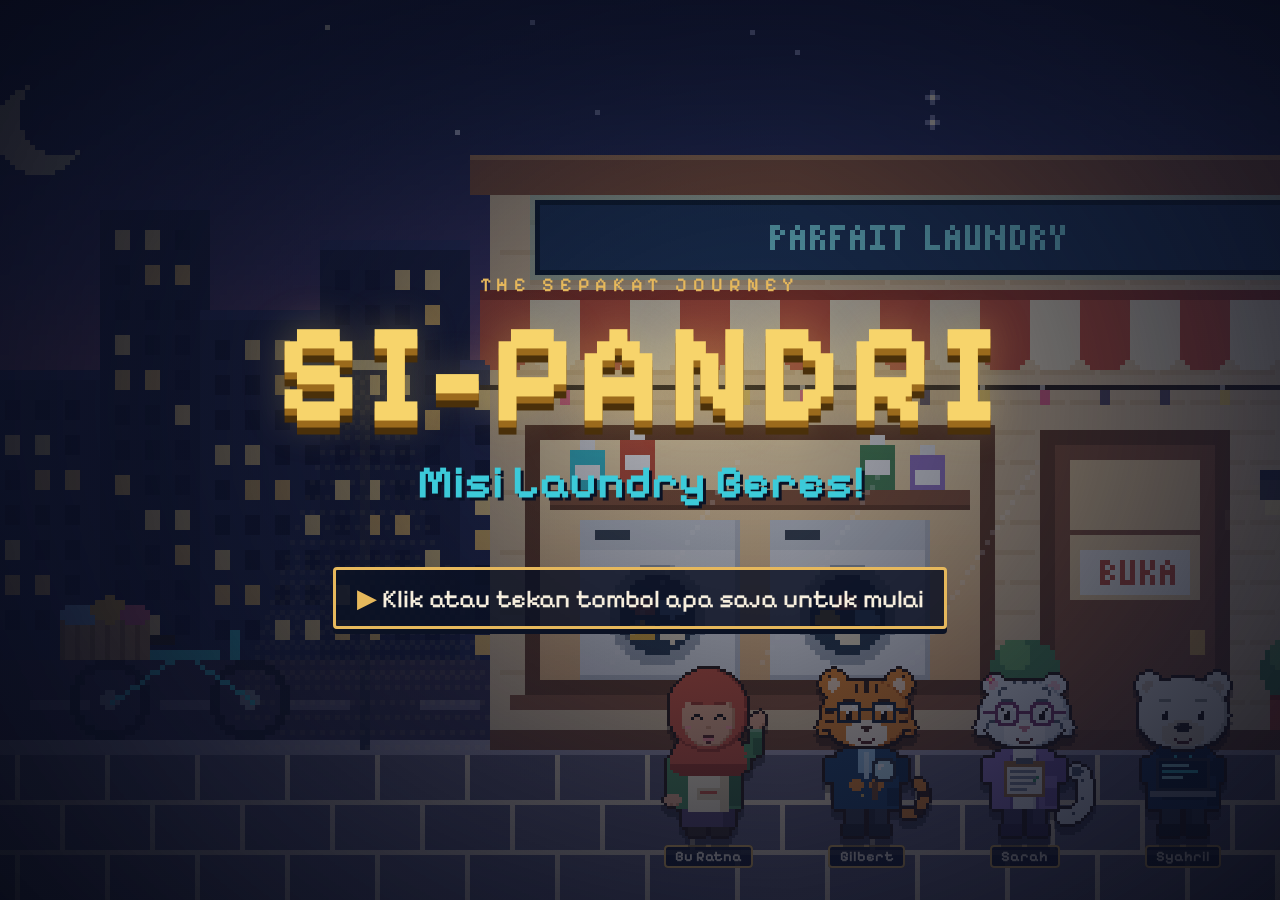
==== game/index.html @ 3d5606be "bersih" ====
<!DOCTYPE html>
<html lang="id">
<head>
  <meta charset="utf-8">
  <meta name="viewport" content="width=device-width, initial-scale=1, viewport-fit=cover">
  <title>SI-PANDRI: Misi Laundry Beres!</title>
  <meta name="description" content="Game cerita interaktif untuk presentasi SI-PANDRI (Sistem Pengelolaan Parfait Laundry): dari laundry yang kewalahan menjadi laundry yang lebih teratur.">
  <meta name="theme-color" content="#1F3A5F">
  <meta name="mobile-web-app-capable" content="yes">
  <meta name="apple-mobile-web-app-capable" content="yes">
  <meta name="apple-mobile-web-app-status-bar-style" content="black-translucent">
  <meta name="apple-mobile-web-app-title" content="SI-PANDRI">
  <link rel="icon" href="assets/icon.svg" type="image/svg+xml">
  <link rel="apple-touch-icon" href="assets/icon.svg">
  <link rel="stylesheet" href="css/game.css">
</head>
<body class="on-title splash-on">
  <noscript><p class="noscript">Game ini membutuhkan JavaScript. Aktifkan JavaScript lalu muat ulang halaman.</p></noscript>

  <div id="app">
    <!-- HUD atas -->
    <header id="hud">
      <button id="hud-home" class="brand" title="Kembali ke layar judul">
        <span class="brand-mark">SI-PANDRI</span><span class="brand-sub">Misi Laundry Beres!</span>
      </button>
      <div class="hud-chapter" aria-live="polite">
        <span id="hud-act">Menu</span>
        <span id="hud-title"></span>
      </div>
      <ol id="hud-pips" aria-label="Babak"></ol>
      <div class="hud-right">
        <span id="hud-mode" class="mode-badge" hidden>MODE PRESENTER</span>
        <span id="hud-xp" class="xp" title="XP (Mode Cerita)">0 XP</span>
        <button id="btn-map" class="hbtn" title="Peta babak (B)"><span class="ico">▤</span><span class="lbl">Babak</span></button>
        <button id="btn-journal" class="hbtn" title="Jurnal perjalanan (J)"><span class="ico">✎</span><span class="lbl">Jurnal</span></button>
        <button id="btn-sound" class="hbtn" title="Suara hidup/mati (M)" aria-pressed="true"><span class="ico">♪</span><span class="lbl">Suara</span></button>
        <button id="btn-settings" class="hbtn" title="Pengaturan"><span class="ico">⚙</span><span class="lbl">Atur</span></button>
        <button id="btn-presenter" class="hbtn" title="Mode Presenter"><span class="ico">▶</span><span class="lbl">Presenter</span></button>
        <button id="btn-full" class="hbtn" title="Layar penuh (F)"><span class="ico">⛶</span><span class="lbl">Penuh</span></button>
        <button id="btn-help" class="hbtn" title="Bantuan (H)"><span class="ico">?</span><span class="lbl">Bantuan</span></button>
        <button id="btn-more" class="hbtn" title="Menu" aria-label="Menu"><span class="ico">☰</span></button>
      </div>
    </header>

    <!-- Bilah presenter -->
    <div id="presenter-bar" hidden>
      <button id="pb-prev" class="btn btn-small" title="Babak sebelumnya">◀</button>
      <label class="pb-field"><span>Babak</span><select id="pb-act"></select></label>
      <button id="pb-next" class="btn btn-small" title="Babak berikutnya">▶</button>
      <label class="pb-field"><span>Bagian</span><select id="pb-part"></select></label>
      <label class="pb-field"><span>Dialog</span>
        <select id="pb-speed">
          <option value="lambat">Lambat</option><option value="normal">Normal</option>
          <option value="cepat">Cepat</option><option value="instan">Instan</option>
        </select></label>
      <button id="pb-notes" class="btn btn-small" title="Catatan presenter (N)">Catatan</button>
      <button id="pb-solve" class="btn btn-small" title="Tampilkan jawaban misi aktif (S)">Tampilkan jawaban</button>
      <button id="pb-restart" class="btn btn-small" title="Ulangi bagian ini (R)">Ulang bagian</button>
      <button id="pb-big" class="btn btn-small" title="Perbesar teks">Teks besar</button>
      <button id="pb-exit" class="btn btn-small">Keluar presenter</button>
    </div>

    <!-- Panggung -->
    <main id="stage">
      <canvas id="bg" width="320" height="180" aria-hidden="true"></canvas>
      <div id="actors" aria-hidden="true"></div>
      <aside id="ticket" hidden aria-label="Kartu pesanan simulasi"></aside>

      <section id="activity" hidden aria-labelledby="act-title">
        <header class="act-head">
          <div>
            <span id="act-kicker" class="kicker">Misi</span>
            <h2 id="act-title"></h2>
            <p id="act-objective"></p>
          </div>
          <button id="btn-act-help" class="help-btn" title="Kenapa langkah ini perlu?" aria-label="Kenapa langkah ini perlu?">?</button>
        </header>
        <div id="act-help" class="act-help" hidden></div>
        <div id="act-body"></div>
        <footer id="act-foot"></footer>
      </section>

      <div id="dialog" hidden>
        <div class="dlg-portrait"><canvas id="dlg-face" width="40" height="38" aria-hidden="true"></canvas></div>
        <div class="dlg-main">
          <div class="dlg-who"><span id="dlg-name"></span><span id="dlg-role"></span></div>
          <p id="dlg-text" aria-live="polite"></p>
          <div id="dlg-choices"></div>
        </div>
        <div class="dlg-controls">
          <button id="btn-log" class="btn btn-small btn-ghost" title="Riwayat dialog (L)">Riwayat</button>
          <button id="btn-next" class="btn btn-primary" hidden>Lanjut ▶</button>
        </div>
      </div>
    </main>

    <!-- Catatan presenter -->
    <aside id="notes" hidden aria-label="Catatan presenter">
      <header><h2>Catatan Presenter</h2><button id="notes-close" class="btn btn-small">Tutup</button></header>
      <div id="notes-body"></div>
    </aside>
  </div>

  <!-- Layar mulai: ketukan pertama membuka layar penuh (browser mewajibkan interaksi pengguna) -->
  <button id="splash" type="button" aria-label="Ketuk untuk mulai">
    <span class="sp-kicker">The SEPAKAT Journey</span>
    <span class="sp-logo">SI-PANDRI</span>
    <span class="sp-sub">Misi Laundry Beres!</span>
    <span class="sp-press"><span class="sp-arrow">▶</span> <span id="sp-press-text">Ketuk layar untuk mulai</span></span>

  </button>

  <!-- Layar judul / menu utama -->
  <section id="title-screen" aria-labelledby="title-h">
    <div class="title-corner">
      <button id="tc-sound" class="tc-btn" type="button" title="Suara hidup/mati" aria-label="Suara hidup/mati">♪</button>
      <button id="tc-full" class="tc-btn" type="button" title="Layar penuh" aria-label="Layar penuh">⛶</button>
    </div>
    <div class="title-panel">
      <p class="tp-kicker">Proyek UTS Dasar Pemrograman · Free Pascal</p>
      <h1 id="title-h" class="tp-title">SI-PANDRI</h1>
      <p class="tp-sub">Misi Laundry Beres!</p>
      <p class="tp-tag">Dari Laundry yang Kewalahan Menjadi Laundry yang Lebih Teratur</p>
      <nav class="game-menu" aria-label="Menu utama">
        <button id="btn-continue" class="gm-item gm-gold" type="button" hidden><span class="gm-label">Lanjutkan</span><span class="gm-detail" id="continue-detail"></span></button>
        <button id="btn-start" class="gm-item gm-gold" type="button"><span class="gm-label" id="start-label">Mulai Cerita</span><span class="gm-detail">Mode Cerita · 9 babak</span></button>
        <button id="btn-presenter-start" class="gm-item" type="button"><span class="gm-label">Mode Presenter</span><span class="gm-detail">Pilih babak bebas untuk presentasi kelas</span></button>
        <div class="gm-row">
          <button id="btn-title-map" class="gm-mini" type="button">Pilih Babak</button>
          <button id="btn-title-settings" class="gm-mini" type="button">Pengaturan</button>
          <button id="btn-title-help" class="gm-mini" type="button">Bantuan</button>
        </div>
      </nav>
      <p id="title-progress" class="tp-progress"></p>
      <p class="tp-team">Tim <b>SEPAKAT</b> · SI-PANDRI — Sistem Pengelolaan Parfait Laundry</p>
      <p class="disclaimer">Cerita dan tokoh bersifat ilustratif. Game ini simulasi pembelajaran yang terpisah dari aplikasi Pascal SI-PANDRI; tidak ada data yang dikirim ke mana pun.</p>
    </div>
    <div id="title-cast" aria-hidden="true"></div>
    <div class="title-note" aria-hidden="true">
      <div class="note-paper"><b>Nota manual</b><span>Kak Nadia · Reguler</span><span>3,5 kg × Rp 6.000</span><span class="red">Total: ?</span></div>
      <span class="note-arrow">➜</span>
      <figure class="note-code"><pre>p.totalBiaya := berat * hargaPerKg;
Writeln('Total biaya  : ', Rupiah(p.totalBiaya));</pre><figcaption>SI_PANDRI.pas → Total biaya  : Rp 21.000</figcaption></figure>
    </div>
    <p class="title-hints">Spasi: dialog · B: babak · J: jurnal · F: layar penuh · H: bantuan</p>
  </section>

  <!-- Menu ringkas untuk HP -->
  <dialog id="dlg-more" class="small" aria-labelledby="more-h">
    <header class="dlg-head"><h2 id="more-h">Menu</h2><button class="btn btn-small" data-close>Tutup</button></header>
    <div class="more-grid">
      <button class="btn" data-act="map">▤ Peta babak</button>
      <button class="btn" data-act="journal">✎ Jurnal</button>
      <button class="btn" data-act="settings">⚙ Pengaturan</button>
      <button class="btn" data-act="full">⛶ Layar penuh</button>
      <button class="btn" data-act="presenter">▶ Mode Presenter</button>
      <button class="btn" data-act="help">? Bantuan</button>
      <button class="btn" data-act="log">☷ Riwayat dialog</button>
      <button class="btn btn-primary" data-act="home">⌂ Menu utama</button>
    </div>
  </dialog>

  <!-- Peta babak -->
  <dialog id="dlg-map" aria-labelledby="map-h">
    <header class="dlg-head"><h2 id="map-h">Peta Babak</h2><button class="btn btn-small" data-close>Tutup</button></header>
    <p id="map-note" class="muted"></p>
    <ol id="map-list"></ol>
  </dialog>

  <!-- Jurnal -->
  <dialog id="dlg-journal" aria-labelledby="journal-h">
    <header class="dlg-head"><h2 id="journal-h">Jurnal Perjalanan</h2><button class="btn btn-small" data-close>Tutup</button></header>
    <div id="journal-stats" class="stats"></div>
    <h3>Achievement</h3>
    <ul id="journal-ach" class="ach-grid"></ul>
    <h3>Catatan setiap babak</h3>
    <ol id="journal-entries" class="entries"></ol>
  </dialog>

  <!-- Pengaturan -->
  <dialog id="dlg-settings" aria-labelledby="settings-h">
    <header class="dlg-head"><h2 id="settings-h">Pengaturan</h2><button class="btn btn-small" data-close>Tutup</button></header>
    <div class="settings">
      <label class="set-row"><input type="checkbox" id="set-sound"> Efek suara</label>
      <label class="set-row">Volume <input type="range" id="set-volume" min="0" max="100" step="5"></label>
      <label class="set-row">Kecepatan dialog
        <select id="set-speed"><option value="lambat">Lambat</option><option value="normal">Normal</option><option value="cepat">Cepat</option><option value="instan">Instan</option></select></label>
      <label class="set-row"><input type="checkbox" id="set-reduce"> Kurangi animasi</label>
      <label class="set-row"><input type="checkbox" id="set-big"> Teks besar (proyektor)</label>
      <label class="set-row"><input type="checkbox" id="set-names"> Tampilkan nama tokoh di panggung</label>
      <label class="set-row"><input type="checkbox" id="set-autofull"> Masuk layar penuh otomatis saat game dibuka</label>
    </div>
    <h3>Progres</h3>
    <p class="muted">Progres Mode Cerita disimpan di browser ini (localStorage). Tidak ada data yang dikirim ke server.</p>
    <button id="btn-reset" class="btn btn-danger">Reset progres Mode Cerita…</button>
  </dialog>

  <!-- Bantuan -->
  <dialog id="dlg-help" aria-labelledby="help-h">
    <header class="dlg-head"><h2 id="help-h">Bantuan &amp; Tentang Game</h2><button class="btn btn-small" data-close>Tutup</button></header>
    <h3>Cara bermain</h3>
    <ul>
      <li>Klik <b>Lanjut</b>, klik teks dialog, atau tekan <kbd>Spasi</kbd>/<kbd>Enter</kbd>/<kbd>→</kbd> untuk melanjutkan. Dialog tidak pernah berjalan sendiri.</li>
      <li>Di setiap misi, ikuti petunjuk pada panel. Tombol <b>?</b> menjelaskan mengapa langkah itu perlu.</li>
      <li>Jawaban keliru tidak menghentikan permainan; kamu mendapat penjelasan dan bisa mencoba lagi.</li>
      <li>Progres tersimpan otomatis per bagian babak. XP hanya diberikan sekali untuk setiap misi.</li>
    </ul>
    <h3>Pintasan keyboard</h3>
    <dl class="keys">
      <dt><kbd>Spasi</kbd> <kbd>→</kbd> <kbd>PageDown</kbd></dt><dd>Lanjut dialog</dd>
      <dt><kbd>B</kbd></dt><dd>Peta babak</dd>
      <dt><kbd>J</kbd></dt><dd>Jurnal</dd>
      <dt><kbd>L</kbd></dt><dd>Riwayat dialog</dd>
      <dt><kbd>R</kbd></dt><dd>Ulangi bagian ini</dd>
      <dt><kbd>M</kbd></dt><dd>Suara hidup/mati</dd>
      <dt><kbd>F</kbd></dt><dd>Layar penuh</dd>
      <dt><kbd>N</kbd> / <kbd>S</kbd></dt><dd>Mode Presenter: catatan / tampilkan jawaban</dd>
      <dt><kbd>←</kbd> <kbd>PageUp</kbd></dt><dd>Mode Presenter: bagian sebelumnya</dd>
    </dl>
    <h3>Mode Cerita dan Mode Presenter</h3>
    <p><b>Mode Cerita</b>: babak terbuka berurutan setelah misi selesai. <b>Mode Presenter</b>: semua babak dan bagian dapat dipilih langsung, kecepatan dialog dapat diatur, ada catatan presenter dan tombol tampilkan jawaban. Mode Presenter tidak mengubah save Mode Cerita.</p>
    <h3>Tentang game ini</h3>
    <p>SI-PANDRI (Sistem Pengelolaan Parfait Laundry) adalah aplikasi terminal Free Pascal. Game ini adalah <b>media presentasi terpisah</b>: simulasi di browser tidak menjalankan SI_PANDRI.exe, tidak mengubah file data aplikasi, tidak mengirim WhatsApp, dan tidak memproses pembayaran sungguhan. Semua nama pelanggan dan nomor di game ini fiktif. Tokoh Gilbert, Sarah, dan Syahril adalah maskot SEPAKAT; peran mereka di cerita adalah fungsi naratif.</p>
    <p class="muted">Font: Pixelify Sans dan Atkinson Hyperlegible (SIL Open Font License). Semua grafis pixel digambar dengan kode.</p>
  </dialog>

  <!-- Riwayat dialog -->
  <dialog id="dlg-log" aria-labelledby="log-h">
    <header class="dlg-head"><h2 id="log-h">Riwayat Dialog</h2><button class="btn btn-small" data-close>Tutup</button></header>
    <ul id="log-list" class="log"></ul>
  </dialog>

  <!-- Konfirmasi -->
  <dialog id="dlg-confirm" class="small" aria-labelledby="confirm-text">
    <p id="confirm-text"></p>
    <div class="btn-row"><button id="confirm-no" class="btn">Batal</button><button id="confirm-ok" class="btn btn-danger">Ya</button></div>
  </dialog>

  <div id="toasts" aria-live="polite"></div>

  <!-- Urutan penting: data → kode Pascal → grafis → mesin → babak → mulai -->
  <script src="js/data.js"></script>
  <script src="js/kode-pascal.js"></script>
  <script src="js/art.js"></script>
  <script src="js/engine.js"></script>
  <script src="js/acts.js"></script>
  <script src="js/main.js"></script>
</body>
</html>
---- game/css/game.css ----
/* =====================================================================
   SI-PANDRI: Misi Laundry Beres! — game.css
   Gaya: pixel-art adventure + aplikasi laundry modern.
   Dunia laundry: cream, terracotta, hijau, gold. UI aplikasi: navy + cyan.
   ===================================================================== */
@font-face { font-family: 'Pixelify Sans'; src: url('../assets/fonts/pixelify-sans-latin-500-normal.woff2') format('woff2'); font-weight: 500; font-display: swap; }
@font-face { font-family: 'Pixelify Sans'; src: url('../assets/fonts/pixelify-sans-latin-700-normal.woff2') format('woff2'); font-weight: 700; font-display: swap; }
@font-face { font-family: 'Atkinson Hyperlegible'; src: url('../assets/fonts/atkinson-hyperlegible-latin-400-normal.woff2') format('woff2'); font-weight: 400; font-display: swap; }
@font-face { font-family: 'Atkinson Hyperlegible'; src: url('../assets/fonts/atkinson-hyperlegible-latin-700-normal.woff2') format('woff2'); font-weight: 700; font-display: swap; }
@font-face { font-family: 'Atkinson Hyperlegible'; src: url('../assets/fonts/atkinson-hyperlegible-latin-400-italic.woff2') format('woff2'); font-weight: 400; font-style: italic; font-display: swap; }

:root {
  --ink: #2B2118; --ink2: #4A3B2E; --muted: #6E6255;
  --cream: #F6EEDD; --paper: #FFFDF7; --paper2: #FBF4E4;
  --terra: #C8553D; --terraD: #9B3B29; --green: #3F8A55; --greenL: #DDF0DF;
  --gold: #E6B85C; --goldL: #FBEBC5; --red: #B8352B; --redL: #F9DEDA;
  --navy: #1F3A5F; --navyD: #12253D; --cyan: #3CCAD9; --cyanL: #D7F5F8;
  --speaker: #5E6672; --dlg-h: 170px;
  --fs: clamp(15px, 0.55vw + 10px, 22px);
  --r: 14px;
  --shadow: 0 6px 0 rgba(43, 33, 24, .25), 0 14px 30px rgba(0, 0, 0, .25);
}
* { box-sizing: border-box; }
html { font-size: var(--fs); -webkit-text-size-adjust: 100%; }
body.big-text { --fs: clamp(17px, 0.7vw + 11px, 26px); }
body.presenter { --fs: clamp(16px, 0.62vw + 10.5px, 24px); }
body.presenter.big-text { --fs: clamp(18px, 0.8vw + 11px, 28px); }
html, body { margin: 0; height: 100%; }
body {
  font-family: 'Atkinson Hyperlegible', 'Segoe UI', system-ui, sans-serif;
  color: var(--ink); background: #171B22; line-height: 1.45; overflow: hidden;
}
button, input, select { font: inherit; color: inherit; }
button { cursor: pointer; }
:focus-visible { outline: 3px solid var(--cyan); outline-offset: 2px; }
code, kbd, pre { font-family: Consolas, 'Cascadia Mono', 'Courier New', monospace; }
code { background: rgba(31, 58, 95, .1); padding: 0 .25em; border-radius: 4px; font-size: .92em; }
kbd { border: 2px solid var(--ink2); border-bottom-width: 3px; border-radius: 6px; padding: 0 .35em; background: #fff; font-size: .85em; }
.muted { color: var(--muted); }
.hint { color: var(--muted); font-size: .9em; margin: .3em 0 .6em; }
.noscript { color: #fff; padding: 2rem; }
[hidden] { display: none !important; }
h1, h2, h3, h4 { line-height: 1.2; }

/* ---------------- Tata letak utama ---------------- */
#app { display: flex; flex-direction: column; height: 100vh; height: 100dvh; }
#hud, #presenter-bar { flex: none; }

#hud {
  display: flex; align-items: center; gap: .6rem; padding: .35rem .7rem; flex-wrap: wrap;
  background: var(--navy); color: var(--cream); border-bottom: 4px solid var(--navyD); z-index: 20;
}
.brand { display: flex; flex-direction: column; align-items: flex-start; background: none; border: 0; color: inherit; padding: .1rem .3rem; border-radius: 8px; }
.brand-mark { font-family: 'Pixelify Sans', sans-serif; font-weight: 700; font-size: 1.15rem; color: var(--cyan); letter-spacing: .04em; }
.brand-sub { font-size: .7rem; opacity: .85; }
.hud-chapter { display: flex; flex-direction: column; min-width: 0; flex: 1 1 12rem; }
#hud-act { font-family: 'Pixelify Sans', sans-serif; font-size: .8rem; color: var(--gold); }
#hud-title { font-weight: 700; font-size: .95rem; white-space: nowrap; overflow: hidden; text-overflow: ellipsis; }
#hud-pips { display: flex; gap: .25rem; list-style: none; margin: 0; padding: 0; }
.pip {
  width: 1.7rem; height: 1.7rem; border-radius: 6px; border: 2px solid rgba(246, 238, 221, .5);
  background: transparent; color: var(--cream); font-family: 'Pixelify Sans', sans-serif; font-size: .8rem; padding: 0;
}
.pip.selesai { background: var(--green); border-color: #8fd3a0; }
.pip.berjalan, .pip.tersedia { border-color: var(--gold); }
.pip.terkunci { opacity: .45; }
.pip.now { box-shadow: 0 0 0 3px var(--cyan); }
.hud-right { display: flex; align-items: center; gap: .3rem; flex-wrap: wrap; }
.hbtn {
  display: inline-flex; align-items: center; gap: .3rem; background: rgba(255, 255, 255, .08);
  border: 2px solid rgba(246, 238, 221, .35); color: var(--cream); border-radius: 8px; padding: .2rem .5rem; font-size: .8rem;
}
.hbtn:hover { background: rgba(255, 255, 255, .18); }
.hbtn.off { opacity: .6; text-decoration: line-through; }
.hbtn .ico { font-size: .95em; }
.xp { font-family: 'Pixelify Sans', sans-serif; background: var(--gold); color: var(--ink); padding: .1rem .5rem; border-radius: 999px; font-size: .85rem; }
.xp.pop { animation: pop .5s ease; }
.mode-badge { background: var(--terra); color: #fff; font-family: 'Pixelify Sans', sans-serif; font-size: .75rem; padding: .15rem .5rem; border-radius: 6px; }

#presenter-bar {
  display: flex; flex-wrap: wrap; align-items: center; gap: .35rem; padding: .3rem .7rem;
  background: var(--navyD); color: var(--cream); border-bottom: 3px solid #0A1626; z-index: 19; font-size: .8rem;
}
.pb-field { display: inline-flex; align-items: center; gap: .3rem; }
.pb-field select { max-width: 16rem; padding: .15rem .3rem; border-radius: 6px; border: 2px solid var(--cyan); background: #0F2238; color: var(--cream); }
#presenter-bar .btn { background: #18324F; color: var(--cream); border-color: var(--cyan); box-shadow: none; }
#presenter-bar .btn:hover:not(:disabled) { background: #24507A; }

/* ---------------- Panggung ---------------- */
#stage { position: relative; overflow: hidden; flex: 1 1 auto; min-height: 0; background: #E9D9BC; }
#bg { position: absolute; inset: 0; width: 100%; height: 100%; object-fit: cover; object-position: 50% 30%; image-rendering: pixelated; image-rendering: crisp-edges; }
#actors { position: absolute; inset: 0; pointer-events: none; }
.actor {
  position: absolute; bottom: calc(var(--dlg-h) - 2.2rem); transform: translateX(-50%);
  transition: left .45s ease, opacity .35s ease, transform .35s ease; display: flex; flex-direction: column-reverse; align-items: center;
}
.actor canvas {
  display: block; height: min(44vh, 25vw); min-height: 120px; width: auto; aspect-ratio: 3 / 4;
  image-rendering: pixelated; image-rendering: crisp-edges; filter: drop-shadow(0 6px 0 rgba(43, 33, 24, .22));
  animation: bob 2.6s ease-in-out infinite;
}
.actor.speaking canvas { filter: drop-shadow(0 0 0 #fff) drop-shadow(0 6px 0 rgba(43, 33, 24, .25)) brightness(1.04); }
.actor.enter { animation: enter .45s ease both; }
.actor.leaving { opacity: 0; transform: translateX(-50%) translateY(20px); }
.actor-name {
  font-family: 'Pixelify Sans', sans-serif; font-size: .78rem; background: rgba(43, 33, 24, .82); color: var(--cream);
  padding: .05rem .5rem; border-radius: 999px; margin-bottom: .3rem; white-space: nowrap;
}
.actor.speaking .actor-name { background: var(--terra); }
body.hide-names .actor-name { display: none; }
.thought {
  position: absolute; bottom: 100%; left: 50%; transform: translateX(-50%); margin-bottom: 1.6rem;
  display: flex; flex-wrap: wrap; gap: .25rem; justify-content: center; width: max-content; max-width: 22rem;
  background: #fff; border: 3px solid var(--ink); border-radius: 18px; padding: .4rem .5rem; animation: enter .4s ease both;
}
.thought::after { content: ''; position: absolute; bottom: -14px; left: 50%; width: 12px; height: 12px; background: #fff; border: 3px solid var(--ink); border-radius: 50%; }
.thought-chip { background: var(--goldL); border: 2px solid var(--gold); border-radius: 8px; padding: 0 .35rem; font-size: .78rem; font-weight: 700; }
.thought-chip:nth-child(n+4) { background: var(--redL); border-color: var(--red); }

/* ---------------- Dialog ---------------- */
#dialog {
  position: absolute; left: 50%; bottom: .7rem; transform: translateX(-50%); width: min(1120px, calc(100% - 1.4rem));
  display: grid; grid-template-columns: auto 1fr auto; gap: .8rem; align-items: start; z-index: 8;
  background: var(--paper); border: 4px solid var(--ink); border-radius: var(--r); padding: .7rem .9rem; box-shadow: var(--shadow);
}
.dlg-portrait canvas {
  width: 5.2rem; height: auto; aspect-ratio: 40 / 38; image-rendering: pixelated; display: block;
  background: color-mix(in srgb, var(--speaker) 18%, #fff); border: 3px solid var(--speaker); border-radius: 10px;
}
.dlg-who { display: flex; align-items: baseline; gap: .5rem; flex-wrap: wrap; }
#dlg-name { font-family: 'Pixelify Sans', sans-serif; font-weight: 700; color: var(--speaker); font-size: 1.15rem; }
#dlg-role { font-size: .75rem; color: var(--muted); }
#dlg-text { margin: .2rem 0 0; font-size: 1.12rem; min-height: 2.9em; cursor: pointer; }
#dlg-text strong { color: var(--terraD); }
#dialog.narrator { background: #24384A; color: var(--cream); border-color: #0E2033; }
#dialog.narrator .dlg-portrait { display: none; }
#dialog.narrator { grid-template-columns: 1fr auto; }
#dialog.narrator #dlg-name { color: var(--gold); }
#dialog.narrator #dlg-text { font-style: italic; }
#dialog.narrator #dlg-text strong { color: var(--gold); }
#dialog.narrator #dlg-role { color: #bcc6d0; }
#dialog.narrator .btn-ghost { color: var(--cream); border-color: rgba(246, 238, 221, .5); }
#dialog.narrator .btn-ghost:hover:not(:disabled) { background: rgba(246, 238, 221, .16); border-color: var(--cream); }
.dlg-controls { display: flex; flex-direction: column; gap: .4rem; align-items: stretch; align-self: end; }
#dialog.is-waiting #btn-next { animation: nudge 1.4s ease-in-out infinite; }
#dlg-choices { display: grid; gap: .4rem; margin-top: .5rem; }
#dlg-choices:empty { display: none; }

/* ---------------- Tombol ---------------- */
.btn {
  display: inline-flex; align-items: center; justify-content: center; gap: .35rem; padding: .45rem .9rem; min-height: 2.4rem;
  border: 3px solid var(--ink); border-radius: 10px; background: var(--paper2); color: var(--ink); font-weight: 700;
  box-shadow: 0 3px 0 var(--ink); transition: transform .08s ease, box-shadow .08s ease;
}
.btn:hover:not(:disabled) { background: #fff; }
.btn:active:not(:disabled) { transform: translateY(2px); box-shadow: 0 1px 0 var(--ink); }
.btn:disabled { opacity: .55; cursor: default; }
.btn-primary { background: var(--terra); color: #fff; }
.btn-primary:hover:not(:disabled) { background: #d9644b; }
.btn-danger { background: var(--red); color: #fff; }
.btn-danger:hover:not(:disabled) { background: var(--red); filter: brightness(1.12); }
.btn-small { padding: .2rem .55rem; min-height: 2rem; font-size: .85rem; box-shadow: 0 2px 0 var(--ink); }
.btn-big { font-size: 1.1rem; padding: .6rem 1.2rem; }
.btn-ghost { background: transparent; box-shadow: none; border-width: 2px; font-weight: 400; }
.btn-choice { justify-content: flex-start; text-align: left; width: 100%; font-weight: 400; }
.btn-choice .letter {
  flex: none; width: 1.7rem; height: 1.7rem; border-radius: 6px; background: var(--navy); color: #fff;
  display: grid; place-items: center; font-family: 'Pixelify Sans', sans-serif;
}
.btn-choice.is-right { background: var(--greenL); border-color: var(--green); }
.btn-choice.is-wrong { background: var(--redL); border-color: var(--red); text-decoration: line-through; }
.btn-row { display: flex; flex-wrap: wrap; gap: .5rem; margin-top: .6rem; align-items: center; }

/* ---------------- Panel misi ---------------- */
#activity {
  position: absolute; top: .8rem; left: 50%; transform: translateX(-50%);
  width: min(880px, calc(100% - 1.4rem)); max-height: calc(100% - var(--dlg-h) - 2rem); overflow: auto;
  background: var(--paper); border: 4px solid var(--ink); border-radius: 16px; box-shadow: var(--shadow);
  padding: .9rem 1.1rem; z-index: 9; animation: panelIn .3s ease both;
}
#activity.wide { width: min(1100px, calc(100% - 1.4rem)); }
body.has-ticket #activity { top: 3.6rem; max-height: calc(100% - var(--dlg-h) - 4.8rem); }
.act-head { display: flex; justify-content: space-between; gap: 1rem; align-items: flex-start; }
.kicker { font-family: 'Pixelify Sans', sans-serif; color: var(--terra); font-size: .85rem; text-transform: uppercase; letter-spacing: .05em; }
#act-title { font-family: 'Pixelify Sans', sans-serif; font-size: 1.45rem; margin: .1rem 0 .2rem; color: var(--navy); }
#act-objective { margin: 0 0 .4rem; }
#act-objective:empty { display: none; }
.help-btn {
  flex: none; width: 2.3rem; height: 2.3rem; border-radius: 50%; border: 3px solid var(--navy); background: var(--cyanL);
  color: var(--navy); font-weight: 700; font-size: 1.1rem;
}
.act-help { background: var(--cyanL); border-left: 5px solid var(--cyan); padding: .5rem .8rem; border-radius: 8px; margin: .3rem 0 .6rem; }
#act-foot { display: flex; flex-wrap: wrap; gap: .5rem; margin-top: .8rem; }
#act-foot:empty { display: none; }
.lead { font-size: 1.05rem; }
.summary li { margin: .25rem 0; }
.sub { font-family: 'Pixelify Sans', sans-serif; color: var(--navy); font-size: 1.05rem; margin: 1rem 0 .4rem; }
.counter { font-family: 'Pixelify Sans', sans-serif; color: var(--navy); margin: .5rem 0 0; }
.callout { padding: .55rem .8rem; border-radius: 10px; border: 2px solid; margin: .4rem 0 .7rem; }
.callout.note { background: var(--goldL); border-color: var(--gold); }
.callout.warn { background: #FFF4D6; border-color: #D9A441; }
.callout.good { background: var(--greenL); border-color: var(--green); }
.feedback { margin: .5rem 0 0; font-weight: 700; min-height: 1.4em; }
.feedback.good { color: var(--green); }
.feedback.bad { color: var(--red); }
.feedback.warn { color: #8A6A10; }

/* Kartu pilihan */
.pick-grid { display: grid; gap: .5rem; }
.pick-grid.cols-2 { grid-template-columns: repeat(2, minmax(0, 1fr)); }
.pick-grid.cols-3 { grid-template-columns: repeat(3, minmax(0, 1fr)); }
.card-btn {
  text-align: left; background: #fff; border: 3px solid var(--ink2); border-radius: 10px; padding: .55rem .7rem;
  box-shadow: 0 3px 0 var(--ink2); min-height: 3rem;
}
.card-btn:hover:not(:disabled) { background: var(--paper2); }
.card-btn.is-selected { border-color: var(--gold); box-shadow: 0 0 0 3px var(--gold); }
.card-btn.is-right { background: var(--greenL); border-color: var(--green); box-shadow: 0 3px 0 var(--green); }
.card-btn.is-right::before { content: '✔ '; color: var(--green); font-weight: 700; }
.card-btn.is-wrong { background: var(--redL); border-color: var(--red); box-shadow: 0 3px 0 var(--red); opacity: .8; }
.card-btn.is-wrong::before { content: '✘ '; color: var(--red); font-weight: 700; }
.card-btn:disabled { cursor: default; }

/* Buku catatan Bu Ratna */
.notebook {
  background: repeating-linear-gradient(#FFFDF2, #FFFDF2 1.9rem, #CFE0EE 1.9rem, #CFE0EE calc(1.9rem + 2px));
  border: 3px solid #A8763E; border-left: 14px solid #C8553D; border-radius: 8px; padding: .8rem; transform: rotate(-.4deg);
}
.notebook .card-btn { background: transparent; border: 2px dashed rgba(74, 59, 46, .35); box-shadow: none; font-style: italic; font-size: 1.05rem; }
.notebook .card-btn.is-right { background: var(--greenL); border-style: solid; }
.notebook .card-btn.is-wrong { background: var(--redL); }

/* Rumus */
.formula { display: flex; flex-direction: column; align-items: center; gap: .5rem; margin: .4rem 0 .8rem; }
.formula > div, .formula { flex-wrap: wrap; }
.formula:not(.big) { flex-direction: row; justify-content: center; }
.f-label { font-weight: 700; color: var(--navy); background: var(--cyanL); padding: .2rem .7rem; border-radius: 8px; }
.f-box { display: inline-block; background: #fff; border: 3px solid var(--navy); border-radius: 10px; padding: .3rem .7rem; font-family: 'Pixelify Sans', sans-serif; font-size: 1.2rem; }
.f-q { background: var(--goldL); border-color: var(--gold); min-width: 3rem; text-align: center; }
.f-op { font-size: 1.4rem; font-weight: 700; margin: 0 .4rem; }

/* Isian angka */
.num-form label { display: block; font-weight: 700; margin-bottom: .3rem; }
.num-row { display: flex; gap: .4rem; align-items: center; flex-wrap: wrap; }
.num-row input { flex: 1 1 8rem; min-width: 6rem; max-width: 16rem; padding: .45rem .6rem; border: 3px solid var(--ink2); border-radius: 10px; font-size: 1.15rem; background: #fff; }
.affix { font-weight: 700; }

/* Rantai pekerjaan */
.chain { display: flex; flex-wrap: wrap; gap: .3rem; align-items: center; }
.chain-node {
  display: flex; flex-direction: column; align-items: center; min-width: 6rem; padding: .45rem .5rem; border-radius: 10px;
  border: 3px solid var(--ink2); background: #fff; font-weight: 700; position: relative; margin-right: 1rem;
}
.chain-node b { font-family: 'Pixelify Sans', sans-serif; color: var(--terra); }
.chain-node:not(:last-child)::after { content: '➜'; position: absolute; right: -1.25rem; top: 50%; transform: translateY(-50%); color: var(--ink2); }
.chain-node.seen { background: var(--goldL); }
.chain-node.is-selected { border-color: var(--terra); box-shadow: 0 0 0 3px var(--gold); }
.chain-out { background: var(--paper2); border-radius: 10px; padding: .6rem .8rem; min-height: 3rem; margin: .7rem 0 0; }

/* Pasangkan */
.match { display: grid; grid-template-columns: 1fr 1fr; gap: 1rem; }
.match-col { display: grid; gap: .45rem; align-content: start; }
.match-col h3 { margin: 0 0 .2rem; font-size: .95rem; color: var(--navy); }
.match-item small { display: block; color: var(--muted); font-size: .75rem; }
.match-item code { background: none; padding: 0; color: var(--navy); font-weight: 700; }
.match-item[data-pair]::after { content: attr(data-pair); float: right; font-family: 'Pixelify Sans', sans-serif; background: var(--green); color: #fff; border-radius: 6px; padding: 0 .4rem; }

/* Kelompokkan */
.sort-pool { display: grid; grid-template-columns: repeat(auto-fill, minmax(15rem, 1fr)); gap: .5rem; margin-bottom: .8rem; }
.sort-card { background: #fff; border: 3px solid var(--ink2); border-radius: 10px; padding: .5rem .6rem; }
.sort-card p { margin: 0 0 .4rem; }
.sort-btns { display: flex; flex-wrap: wrap; gap: .3rem; }
.sort-zones { display: grid; grid-template-columns: repeat(3, minmax(0, 1fr)); gap: .6rem; }
.sort-zone { border: 3px dashed var(--ink2); border-radius: 12px; padding: .5rem; background: var(--paper2); min-height: 5rem; }
.sort-zone h3 { margin: 0 0 .3rem; font-size: .95rem; }
.zone-sebelum { border-color: var(--red); } .zone-sebelum h3 { color: var(--red); }
.zone-sesudah { border-color: var(--green); } .zone-sesudah h3 { color: var(--green); }
.zone-tetap { border-color: var(--navy); } .zone-tetap h3 { color: var(--navy); }
.sort-list { margin: 0; padding-left: 1.1rem; font-size: .9rem; }

/* Terminal tiruan */
.term-wrap { margin: .4rem 0 .6rem; }
.term-wrap figcaption { font-size: .75rem; color: var(--muted); margin-top: .2rem; }
.term, .code {
  background: #0F1B2D; color: #E6EEF6; border: 3px solid #0A1320; border-radius: 10px; padding: .6rem .8rem; margin: 0;
  overflow-x: auto; font-size: clamp(12px, .45vw + 9px, 17px); line-height: 1.45; white-space: pre;
}
.term .ok { color: #6EE7A0; } .term .err { color: #FF8A80; } .term .warn { color: #FFD866; }
.term .head { color: var(--cyan); } .term .cmd { color: #9AA8B8; }
.code { position: relative; padding-top: .6rem; margin: .4rem 0 .6rem; }
.code .row { display: block; }
.code .row.hl { background: rgba(60, 202, 217, .22); box-shadow: inset 4px 0 var(--cyan); }
.code .ln { display: inline-block; width: 3.4em; color: #6C7F95; user-select: none; }
.code .gap-line { color: #6C7F95; }
.code-src { display: block; margin-top: .4rem; font-size: .8em; color: var(--cyan); white-space: normal; }
.logo-reveal { display: flex; flex-direction: column; align-items: center; gap: .1rem; margin: .8rem 0 .2rem; animation: logoIn .7s ease both; }
.logo-mark { font-family: 'Pixelify Sans', sans-serif; font-size: 2.6rem; color: var(--navy); text-shadow: 3px 3px 0 var(--cyan); letter-spacing: .06em; }
.logo-sub { font-weight: 700; }
.logo-tag { color: var(--terra); font-style: italic; }

/* Menu SI-PANDRI (Babak 4) */
.quest { display: grid; gap: .3rem; margin-bottom: .6rem; }
.quest-item { display: flex; gap: .5rem; align-items: center; padding: .3rem .5rem; border-radius: 8px; background: var(--paper2); opacity: .6; }
.quest-item b { width: 1.6rem; height: 1.6rem; border-radius: 6px; display: grid; place-items: center; background: var(--ink2); color: #fff; flex: none; }
.quest-item.now { opacity: 1; background: var(--goldL); border: 2px solid var(--gold); }
.quest-item.done { opacity: 1; background: var(--greenL); }
.quest-item.done b { background: var(--green); }
.menu-term { background: #0F1B2D; border-radius: 12px; border: 3px solid #0A1320; padding: .6rem; }
.menu-screen { display: grid; gap: .15rem; }
.term-banner { color: var(--cyan); margin: 0 0 .3rem; font-size: clamp(9px, .5vw + 5px, 15px); overflow-x: auto; }
.menu-title { color: var(--cyan); font-family: Consolas, monospace; font-weight: 700; margin: .2rem 0; }
.menu-item {
  text-align: left; background: transparent; color: #E6EEF6; border: 2px solid transparent; border-radius: 6px;
  padding: .25rem .5rem; font-family: Consolas, 'Courier New', monospace; font-size: 1rem;
}
.menu-item:hover:not(:disabled) { border-color: var(--cyan); background: rgba(60, 202, 217, .12); }
.menu-item .no { color: var(--gold); white-space: pre; }
.menu-item.is-right { border-color: #6EE7A0; background: rgba(110, 231, 160, .15); }
.term-cap { color: #8FA3B8; font-size: .75rem; margin: .4rem 0 0; }
.menu-desc { background: var(--paper2); border-radius: 10px; padding: .5rem .7rem; margin-top: .6rem; min-height: 2.6rem; }
.menu-path { font-family: Consolas, monospace; font-size: .85rem; color: #fff; background: var(--navy); display: inline-block; padding: .15rem .6rem; border-radius: 6px; margin-bottom: .5rem; }
.admin-actions { display: grid; gap: .3rem; background: #0F1B2D; border-radius: 12px; padding: .5rem; border: 3px solid #0A1320; }
.action-out { margin-top: .6rem; }

/* Formulir simulasi */
.reg-form { display: grid; grid-template-columns: 1fr 1fr; gap: .6rem .9rem; align-items: end; }
.reg-form .menu-path { grid-column: 1 / -1; justify-self: start; }
.reg-form label { display: grid; gap: .2rem; font-weight: 700; font-size: .9rem; }
.reg-form input { padding: .45rem .6rem; border: 3px solid var(--ink2); border-radius: 10px; background: #fff; font-size: 1rem; }
.reg-form button { justify-self: start; }
.order-form fieldset { border: 0; padding: 0; margin: 0 0 .6rem; }
.order-form legend { font-weight: 700; margin-bottom: .3rem; }
.opt-row { display: flex; gap: .6rem; flex-wrap: wrap; }
.opt { display: flex; flex-direction: column; align-items: flex-start; min-width: 11rem; padding: .5rem .8rem; border: 3px solid var(--ink2); border-radius: 12px; background: #fff; text-align: left; }
.opt b { font-size: 1.1rem; }
.opt span { font-size: .85rem; color: var(--muted); }
.opt.is-selected { border-color: var(--terra); background: #FCE9E3; box-shadow: 0 0 0 3px var(--gold); }

/* Timbangan */
.scale-game { display: grid; grid-template-columns: 1fr 1fr; gap: 1rem; align-items: center; margin-bottom: .6rem; }
.clothes { display: grid; grid-template-columns: repeat(auto-fill, minmax(8.5rem, 1fr)); gap: .4rem; }
.cloth { display: flex; align-items: center; gap: .4rem; padding: .45rem .6rem; border: 3px solid var(--ink2); border-radius: 10px; background: #fff; font-weight: 700; }
.cloth i, .on-plate i { width: 1.2rem; height: 1rem; border: 2px solid var(--ink); border-radius: 4px; display: inline-block; }
.cloth:disabled { opacity: .4; text-decoration: line-through; }
.scale { display: flex; flex-direction: column; align-items: center; }
.scale-plate {
  width: 80%; min-height: 3rem; border: 4px solid #6B7480; border-bottom-width: 8px; border-radius: 0 0 50% 50% / 0 0 60% 60%;
  background: #DDE2E8; display: flex; flex-wrap: wrap; justify-content: center; align-content: flex-end; gap: 2px; padding: .3rem;
}
.on-plate { animation: drop .35s ease both; }
.on-plate i { width: 2rem; height: 1rem; }
.scale-body { width: 70%; background: #8D96A3; border: 4px solid #4F5864; border-radius: 10px; padding: .5rem; display: flex; flex-direction: column; align-items: center; gap: .2rem; }
.scale-lcd { background: #173A2A; color: #4CE08A; font-family: 'Pixelify Sans', monospace; font-size: 2.2rem; padding: .1rem .8rem; border-radius: 6px; border: 3px solid #0E2419; min-width: 8rem; text-align: right; }
.lcd-unit { font-size: 1rem; margin-left: .3rem; }
.scale-state { color: #fff; font-weight: 700; font-size: .85rem; }

/* Status & tabel */
.status-row { display: flex; flex-wrap: wrap; gap: .4rem; }
.status-btn { flex: 1 1 8rem; display: flex; flex-direction: column; align-items: flex-start; padding: .4rem .6rem; border-radius: 10px; border: 3px solid var(--ink2); background: #fff; font-weight: 700; text-align: left; }
.status-btn small { font-family: 'Pixelify Sans', sans-serif; color: var(--muted); }
.status-btn.current { box-shadow: 0 0 0 3px var(--cyan); }
.status-btn.current::after { content: 'status sekarang'; font-size: .7rem; color: var(--navy); font-weight: 400; }
.st { display: inline-block; padding: 0 .4rem; border-radius: 6px; font-weight: 700; font-size: .85em; border: 2px solid; }
.st-0 { background: #FFF1C4; border-color: #D9A441; }
.st-1 { background: #FFE2CC; border-color: #D98A41; }
.st-2 { background: #D8E8FB; border-color: #4F86C6; }
.st-3 { background: #D9F2E2; border-color: #4BAF6E; }
.st-4 { background: #BFE3C9; border-color: var(--green); }
.status-btn.st-0, .status-btn.st-1, .status-btn.st-2, .status-btn.st-3, .status-btn.st-4 { border-width: 3px; }
.table-wrap { overflow-x: auto; }
table.orders { border-collapse: collapse; width: 100%; font-size: .9rem; background: #fff; border: 3px solid var(--ink2); border-radius: 10px; }
table.orders caption { text-align: left; font-family: Consolas, monospace; font-weight: 700; color: var(--navy); padding: .2rem 0; }
table.orders th, table.orders td { padding: .35rem .5rem; border-bottom: 1px solid #E3D9C6; text-align: left; white-space: nowrap; }
table.orders th { background: var(--navy); color: #fff; }
table.orders tbody tr { cursor: pointer; }
table.orders tbody tr:hover, table.orders tbody tr:focus-visible { background: var(--goldL); }
table.orders tr.is-right { background: var(--greenL); }
table.orders tr.is-wrong { background: var(--redL); }
table.orders.mutasi tbody tr { cursor: default; }
table.orders.mutasi tr.hl { background: var(--goldL); font-weight: 700; }
table.mini { border-collapse: collapse; width: 100%; font-size: .9rem; }
table.mini th, table.mini td { border: 1px solid #E3D9C6; padding: .3rem .5rem; text-align: left; vertical-align: top; }
table.mini th { background: var(--paper2); }

/* WhatsApp (pratinjau, tidak mengirim) */
.wa-preview { border: 3px solid #3F8A55; border-radius: 12px; overflow: hidden; background: #EAF4EC; margin: .4rem 0; }
.wa-head { background: #3F8A55; color: #fff; padding: .3rem .7rem; font-weight: 700; display: flex; justify-content: space-between; gap: .5rem; flex-wrap: wrap; }
.badge { background: var(--gold); color: var(--ink); border-radius: 999px; padding: 0 .5rem; font-size: .75rem; font-weight: 700; }
.wa-bubble { background: #fff; margin: .6rem; padding: .6rem .8rem; border-radius: 12px 12px 12px 2px; max-width: 34rem; box-shadow: 0 2px 0 rgba(0, 0, 0, .1); }
.wa-link { margin: 0 .6rem .6rem; font-size: .8rem; display: grid; gap: .1rem; }
.wa-link code { word-break: break-all; white-space: normal; }

/* Kartu pesanan */
#ticket {
  position: absolute; top: .8rem; left: .8rem; width: 17.5rem; z-index: 10; background: #0F2238; color: #E6EEF6;
  border: 3px solid var(--cyan); border-radius: 12px; box-shadow: var(--shadow); font-size: .82rem;
}
.ticket-toggle { width: 100%; background: var(--navy); color: #fff; border: 0; border-radius: 9px 9px 0 0; padding: .35rem .6rem; text-align: left; font-family: 'Pixelify Sans', sans-serif; }
.ticket-toggle b { color: var(--cyan); }
#ticket dl { margin: 0; padding: .3rem .6rem; display: grid; gap: .1rem; }
.t-row { display: grid; grid-template-columns: 6.6rem 1fr; gap: .3rem; padding: .1rem .2rem; border-radius: 4px; }
.t-row dt { color: #9FB3C8; }
.t-row dd { margin: 0; font-weight: 700; }
.t-row .st { color: var(--ink); }
.t-row.flash { animation: flash 1.4s ease; }
.t-note { margin: 0; padding: .1rem .6rem .4rem; color: #9FB3C8; font-size: .72rem; }
#ticket.closed dl, #ticket.closed .t-note { display: none; }

/* Perbandingan alur */
.flow-compare { display: grid; grid-template-columns: 1fr 1fr; gap: 1rem; }
.lane { border: 3px solid; border-radius: 12px; padding: .6rem; min-height: 9rem; }
.lane h3 { margin: 0 0 .5rem; }
.lane.before { border-color: var(--red); background: #FDF1EF; }
.lane.after { border-color: var(--green); background: #F0F8F2; }
.scatter { position: relative; display: flex; flex-wrap: wrap; gap: .5rem; }
.scatter span { background: #fff; border: 2px dashed var(--red); border-radius: 8px; padding: .2rem .5rem; animation: wobble 2.4s ease-in-out infinite; }
.scatter span:nth-child(2n) { animation-delay: .6s; transform: rotate(3deg); }
.scatter span:nth-child(3n) { animation-delay: 1.1s; }
.flow { list-style: none; margin: 0; padding: 0; display: flex; flex-wrap: wrap; gap: .3rem; counter-reset: f; }
.flow li { counter-increment: f; background: #fff; border: 2px solid var(--green); border-radius: 8px; padding: .2rem .5rem; animation: light 7s linear infinite; }
.flow li::before { content: counter(f) '. '; font-weight: 700; color: var(--green); }
.flow li:nth-child(2) { animation-delay: 1s; } .flow li:nth-child(3) { animation-delay: 2s; } .flow li:nth-child(4) { animation-delay: 3s; }
.flow li:nth-child(5) { animation-delay: 4s; } .flow li:nth-child(6) { animation-delay: 5s; } .flow li:nth-child(7) { animation-delay: 6s; }

/* Tab konsep */
.tabs { display: flex; flex-wrap: wrap; gap: .3rem; }
.tab { border: 3px solid var(--ink2); border-radius: 10px 10px 0 0; background: var(--paper2); padding: .3rem .7rem; font-weight: 700; }
.tab.seen { background: var(--goldL); }
.tab.seen::before { content: '✔ '; color: var(--green); }
.tab[aria-selected="true"] { background: var(--navy); color: #fff; border-color: var(--navy); }
.tab-panel { border-top: 4px solid var(--navy); padding-top: .5rem; }

/* Babak 8 */
.meter { display: grid; gap: .2rem; margin-bottom: .6rem; font-weight: 700; color: var(--navy); }
.meter-bar { height: 1rem; background: #E8DDC8; border: 3px solid var(--ink2); border-radius: 999px; overflow: hidden; }
.meter-bar i { display: block; height: 100%; background: linear-gradient(90deg, var(--gold), var(--green)); transition: width .6s ease; }
.situasi { font-size: 1.08rem; background: var(--paper2); border-left: 6px solid var(--terra); padding: .5rem .8rem; border-radius: 8px; }
.situasi .who { display: block; font-family: 'Pixelify Sans', sans-serif; color: var(--terra); font-size: .85rem; }

/* Penutup */
.closing-quote {
  font-family: 'Pixelify Sans', sans-serif; font-size: clamp(1.3rem, 1.2vw + 1rem, 2.2rem); line-height: 1.35; color: var(--navy);
  border-left: 8px solid var(--terra); margin: .5rem 0; padding: .6rem 1rem; background: var(--goldL); border-radius: 10px; animation: logoIn .9s ease both;
}
.accordion details { border: 3px solid var(--ink2); border-radius: 10px; margin-bottom: .4rem; background: #fff; }
.accordion summary { font-weight: 700; padding: .45rem .7rem; cursor: pointer; font-family: 'Pixelify Sans', sans-serif; color: var(--navy); font-size: 1.05rem; }
.acc-body { padding: 0 .9rem .6rem; }
.tests { list-style: none; padding: 0; }
.tests li { margin: .15rem 0; }
.pass { display: inline-block; background: var(--green); color: #fff; font-size: .7rem; font-weight: 700; border-radius: 4px; padding: 0 .3rem; margin-right: .3rem; }

/* ---------------- Dialog modal ---------------- */
dialog {
  border: 4px solid var(--ink); border-radius: 16px; background: var(--paper); color: var(--ink); padding: 1rem 1.2rem;
  width: min(820px, calc(100% - 1.5rem)); max-height: 88vh; overflow: auto; box-shadow: var(--shadow);
}
dialog.small { width: min(480px, calc(100% - 1.5rem)); }
dialog::backdrop { background: rgba(10, 16, 26, .6); }
.dlg-head { display: flex; justify-content: space-between; align-items: center; gap: 1rem; position: sticky; top: -1rem; background: var(--paper); padding: .3rem 0; z-index: 1; }
.dlg-head h2 { font-family: 'Pixelify Sans', sans-serif; margin: 0; color: var(--navy); }
#map-list { list-style: none; padding: 0; margin: 0; display: grid; gap: .5rem; }
.map-item { border: 3px solid var(--ink2); border-radius: 12px; padding: .5rem .7rem; background: #fff; }
.map-item.terkunci { opacity: .65; background: var(--paper2); }
.map-item.selesai { border-color: var(--green); }
.map-item.berjalan { border-color: var(--gold); box-shadow: 0 0 0 3px var(--goldL); }
.map-head { display: grid; grid-template-columns: auto 1fr auto; gap: .6rem; align-items: start; }
.map-head h3 { margin: 0; font-size: 1.05rem; }
.map-head p { margin: .1rem 0 0; font-size: .88rem; color: var(--muted); }
.map-no { font-family: 'Pixelify Sans', sans-serif; width: 2rem; height: 2rem; border-radius: 8px; background: var(--navy); color: #fff; display: grid; place-items: center; }
.badge.st-selesai { background: var(--green); color: #fff; }
.badge.st-terkunci { background: #CFC6B5; }
.badge.st-tersedia { background: var(--cyanL); }
.stats { display: flex; flex-wrap: wrap; gap: .6rem; }
.stat { background: var(--paper2); border: 3px solid var(--ink2); border-radius: 12px; padding: .4rem .8rem; display: grid; text-align: center; min-width: 7rem; }
.stat b { font-family: 'Pixelify Sans', sans-serif; font-size: 1.5rem; color: var(--navy); }
.ach-grid { list-style: none; padding: 0; display: grid; grid-template-columns: repeat(auto-fill, minmax(14rem, 1fr)); gap: .4rem; }
.ach { border: 3px solid var(--ink2); border-radius: 10px; padding: .4rem .6rem; display: grid; font-size: .85rem; background: #fff; }
.ach.on { border-color: var(--gold); background: var(--goldL); }
.ach.off { opacity: .55; }
.entries { padding-left: 1.2rem; }
.entry h4 { margin: .5rem 0 .2rem; color: var(--navy); }
.entry small { color: var(--muted); }
.settings { display: grid; gap: .5rem; }
.set-row { display: flex; align-items: center; gap: .6rem; flex-wrap: wrap; }
.set-row input[type="checkbox"] { width: 1.3rem; height: 1.3rem; }
.set-row select { padding: .2rem .4rem; border-radius: 8px; border: 2px solid var(--ink2); }
.keys { display: grid; grid-template-columns: auto 1fr; gap: .3rem .8rem; }
.keys dd { margin: 0; }
.log { list-style: none; padding: 0; display: grid; gap: .35rem; }
.log li { background: #fff; border-radius: 8px; padding: .3rem .5rem; border: 1px solid #E3D9C6; }

/* Catatan presenter */
#notes { position: fixed; right: 0; top: 0; bottom: 0; width: min(400px, 92vw); background: var(--paper); border-left: 5px solid var(--navy); z-index: 35; overflow: auto; padding: .8rem 1rem; box-shadow: -10px 0 30px rgba(0, 0, 0, .3); }
#notes header { display: flex; justify-content: space-between; align-items: center; }
#notes h2 { font-family: 'Pixelify Sans', sans-serif; color: var(--navy); margin: 0; }
#notes h3 { color: var(--terra); margin: .6rem 0 .2rem; }
#notes h4 { margin: .7rem 0 .1rem; color: var(--navy); font-size: .9rem; text-transform: uppercase; letter-spacing: .03em; }
#notes p { margin: .1rem 0; }
.transisi { font-style: italic; background: var(--goldL); padding: .3rem .5rem; border-radius: 8px; }
.alur li { margin: .15rem 0; color: var(--muted); }
.alur li.now { color: var(--ink); font-weight: 700; }

/* Toast */
#toasts { position: fixed; top: 4.2rem; right: .8rem; z-index: 60; display: grid; gap: .4rem; justify-items: end; pointer-events: none; }
.toast { background: var(--navy); color: #fff; padding: .45rem .8rem; border-radius: 10px; border: 3px solid var(--navyD); max-width: 26rem; box-shadow: var(--shadow); animation: toastIn .3s ease both; font-size: .9rem; }
.toast.xp { background: var(--gold); color: var(--ink); border-color: #B88A2C; font-family: 'Pixelify Sans', sans-serif; }
.toast.achv { background: var(--green); border-color: #2A6A3E; }
.toast.bad { background: var(--red); border-color: #7E2019; }
.toast.out { opacity: 0; transform: translateY(-8px); transition: all .35s ease; }

/* ---------------- Animasi ---------------- */
@keyframes bob { 0%, 100% { transform: translateY(0); } 50% { transform: translateY(-4px); } }
@keyframes enter { from { opacity: 0; transform: translateX(-50%) translateY(24px); } to { opacity: 1; transform: translateX(-50%) translateY(0); } }
@keyframes panelIn { from { opacity: 0; transform: translateX(-50%) translateY(14px); } to { opacity: 1; transform: translateX(-50%) translateY(0); } }
@keyframes fadeUp { from { opacity: 0; transform: translateY(14px); } to { opacity: 1; transform: none; } }
@keyframes nudge { 0%, 100% { transform: translateX(0); } 50% { transform: translateX(4px); } }
@keyframes pop { 0% { transform: scale(1); } 40% { transform: scale(1.25); } 100% { transform: scale(1); } }
@keyframes shake { 0%, 100% { transform: translateX(0); } 20% { transform: translateX(-6px); } 40% { transform: translateX(6px); } 60% { transform: translateX(-4px); } 80% { transform: translateX(4px); } }
.shake { animation: shake .4s ease; }
@keyframes flash { 0% { background: var(--gold); color: var(--ink); } 100% { background: transparent; } }
@keyframes drop { from { transform: translateY(-20px); opacity: 0; } to { transform: none; opacity: 1; } }
@keyframes logoIn { from { opacity: 0; transform: scale(.85); } to { opacity: 1; transform: none; } }
@keyframes toastIn { from { opacity: 0; transform: translateX(20px); } to { opacity: 1; transform: none; } }
@keyframes wobble { 0%, 100% { transform: rotate(-2deg); } 50% { transform: rotate(2deg) translateY(-2px); } }
@keyframes light { 0%, 12% { background: var(--greenL); transform: translateY(-2px); } 18%, 100% { background: #fff; transform: none; } }
.fade-in { animation: fadeUp .35s ease both; }
body.reduce-motion *, body.reduce-motion *::before, body.reduce-motion *::after { animation: none !important; transition: none !important; }

/* ---------------- Responsif ---------------- */
@media (max-width: 1679px) {
  #ticket { width: auto; max-width: 17.5rem; }
  #ticket dl, #ticket .t-note { display: none; }
  #ticket .ticket-toggle { border-radius: 9px; }
  #ticket.open dl, #ticket.open .t-note { display: grid; }
  #ticket.open .t-note { display: block; }
  #ticket.open .ticket-toggle { border-radius: 9px 9px 0 0; }
}
@media (min-width: 1680px) { body.has-ticket #activity { top: .8rem; max-height: calc(100% - var(--dlg-h) - 2rem); } }
@media (max-width: 980px) {
  .hbtn .lbl { display: none; }
  .hud-chapter { flex-basis: 8rem; }
  .pick-grid.cols-3 { grid-template-columns: repeat(2, minmax(0, 1fr)); }
  .sort-zones { grid-template-columns: 1fr; }
  .scale-game, .flow-compare { grid-template-columns: 1fr; }
}
@media (max-width: 720px) {
  #hud { gap: .35rem; padding: .3rem .5rem; }
  #hud-pips { order: 5; width: 100%; justify-content: center; }
  .brand-sub { display: none; }
  .hud-chapter { order: 2; flex: 1 1 0; }
  #hud-title { font-size: .85rem; }
  .actor canvas { height: min(30vh, 30vw); min-height: 90px; }
  body.has-activity #actors { display: none; }
  #dialog { grid-template-columns: 1fr; gap: .3rem; padding: .5rem .6rem; bottom: .4rem; }
  .dlg-portrait { display: none; }
  .dlg-controls { flex-direction: row; justify-content: space-between; }
  #dlg-text { font-size: 1rem; min-height: 2.6em; }
  #activity { top: .4rem; padding: .7rem .7rem; max-height: calc(100% - var(--dlg-h) - 1rem); }
  body.has-ticket #activity { top: 3rem; max-height: calc(100% - var(--dlg-h) - 3.6rem); }
  .pick-grid.cols-2, .pick-grid.cols-3, .match, .reg-form { grid-template-columns: 1fr; }
  .chain-node { min-width: 4.6rem; margin-right: .9rem; }
  #presenter-bar .pb-field span { display: none; }
}
@media (max-height: 560px) and (min-width: 721px) {
  .actor canvas { height: 38vh; min-height: 90px; }
  #dlg-text { min-height: 2.2em; }
}

/* Angka harus jelas dibaca di proyektor: di Pixelify Sans angka 5 mirip huruf S,
   jadi label yang berisi angka memakai Atkinson Hyperlegible tebal. */
.kicker, #hud-act, .pip, .xp, .counter, .map-no, .stat b, .scale-lcd, .f-box, .toast.xp, .quest-item b,
.status-btn small, .ticket-toggle, .situasi .who, .chain-node b, .btn-choice .letter, .match-item[data-pair]::after, .mode-badge {
  font-family: 'Atkinson Hyperlegible', system-ui, sans-serif; font-weight: 700;
}
.kicker { letter-spacing: .06em; }
/* Catatan presenter: di layar lebar panggung menyempit, bukan tertutup */
@media (min-width: 900px) {
  body.notes-open #app { margin-right: 400px; }
  body.notes-open #toasts { right: 412px; }
}
/* Banyak tokoh di panggung: perkecil sedikit agar tidak saling menutupi */
#actors.crowd .actor canvas { height: min(38vh, 19vw); }

/* ---------------- Layar mulai & menu utama ---------------- */
body.on-title #hud, body.on-title #presenter-bar, body.on-title #actors, body.on-title #ticket,
body.on-title #dialog, body.on-title #activity { display: none; }
body.on-title #bg { object-position: 78% 100%; }

#splash {
  position: fixed; inset: 0; z-index: 50; border: 0; margin: 0; padding: 1.5rem; cursor: pointer; color: var(--cream);
  display: flex; flex-direction: column; align-items: center; justify-content: center; gap: .3rem; text-align: center;
  background: radial-gradient(ellipse at 50% 45%, rgba(10, 14, 32, .25) 0%, rgba(10, 14, 32, .78) 70%, rgba(6, 9, 22, .92) 100%);
  transition: opacity .45s ease;
}
#splash.gone { opacity: 0; pointer-events: none; }
#splash:focus-visible { outline: none; }
#splash:focus-visible .sp-press { box-shadow: 0 0 0 4px var(--cyan); }
.sp-kicker { font-family: 'Pixelify Sans', sans-serif; color: var(--gold); letter-spacing: .3em; text-transform: uppercase; font-size: clamp(.8rem, .8vw + .55rem, 1.25rem); }
.sp-logo {
  font-family: 'Pixelify Sans', sans-serif; font-weight: 700; line-height: 1; letter-spacing: .04em;
  font-size: clamp(3.2rem, 11vw, 9rem); color: #F7D46B;
  text-shadow: 0 .05em 0 #9B6A1C, 0 .1em 0 #4A300A, 0 0 40px rgba(247, 212, 107, .35);
  animation: logoIn .8s ease both;
}
.sp-sub { font-family: 'Pixelify Sans', sans-serif; font-weight: 700; font-size: clamp(1.4rem, 3.6vw, 3.2rem); color: var(--cyan); text-shadow: 3px 3px 0 #0B1224; animation: fadeUp .8s .2s ease both; }
.sp-press {
  margin-top: clamp(1.4rem, 5vh, 3rem); font-family: 'Pixelify Sans', sans-serif; font-size: clamp(1rem, 1.2vw + .6rem, 1.5rem);
  background: rgba(11, 18, 36, .82); border: 3px solid var(--gold); box-shadow: 0 5px 0 #0B1224; padding: .55rem 1.2rem; border-radius: 4px;
  animation: pulse 1.6s ease-in-out infinite;
}
.sp-arrow { color: var(--gold); }
.sp-note { font-size: .85rem; color: #C9CDE8; margin-top: .5rem; }

#title-screen {
  position: fixed; inset: 0; z-index: 40; overflow: hidden; display: flex; align-items: center;
  padding: max(1.2rem, env(safe-area-inset-top)) max(1.2rem, env(safe-area-inset-right)) max(1.2rem, env(safe-area-inset-bottom)) max(1.4rem, env(safe-area-inset-left));
  background: linear-gradient(90deg, rgba(8, 12, 28, .55) 0%, rgba(8, 12, 28, .2) 42%, rgba(8, 12, 28, 0) 62%);
}
.title-panel {
  position: relative; z-index: 3; width: min(600px, 100%); max-height: 100%; overflow: auto;
  background: rgba(16, 24, 46, .9); color: var(--cream); border: 4px solid var(--gold); border-radius: 6px;
  box-shadow: 0 0 0 4px #0B1224, 0 0 0 8px rgba(230, 184, 92, .3), 0 20px 44px rgba(0, 0, 0, .5);
  padding: clamp(1rem, 2.3vw, 2.1rem); animation: slideIn .6s ease both;
}
body.splash-on .title-panel { animation-play-state: paused; }
.tp-kicker { font-family: 'Pixelify Sans', sans-serif; color: var(--gold); font-size: clamp(.8rem, .5vw + .6rem, 1rem); margin: 0 0 .2rem; letter-spacing: .04em; }
.tp-title {
  margin: 0; font-family: 'Pixelify Sans', sans-serif; font-weight: 700; line-height: .95; letter-spacing: .03em;
  font-size: clamp(2.8rem, 6.4vw, 6rem); color: #F7D46B; text-shadow: 0 5px 0 #9B6A1C, 0 9px 0 rgba(0, 0, 0, .35);
}
.tp-sub { font-family: 'Pixelify Sans', sans-serif; font-weight: 700; font-size: clamp(1.35rem, 2.5vw, 2.25rem); color: var(--cyan); margin: .45rem 0 .15rem; text-shadow: 3px 3px 0 #0B1224; }
.tp-tag { font-family: 'Pixelify Sans', sans-serif; font-size: clamp(1rem, 1vw + .5rem, 1.35rem); color: #FFF6D8; margin: .2rem 0 1rem; line-height: 1.3; }
.game-menu { display: grid; gap: .55rem; }
.gm-item {
  position: relative; display: grid; gap: .1rem; text-align: left; padding: .55rem 1rem .55rem 2.3rem;
  border: 3px solid #0B1224; border-radius: 4px; background: #F6EEDD; color: var(--ink);
  box-shadow: 0 4px 0 #0B1224; transition: transform .1s ease, background .15s ease;
}
.gm-label { font-family: 'Pixelify Sans', sans-serif; font-weight: 700; font-size: clamp(1.15rem, 1vw + .75rem, 1.6rem); line-height: 1.1; }
.gm-detail { font-size: .82rem; color: var(--muted); }
.gm-detail:empty { display: none; }
.gm-gold { background: #E6B85C; }
.gm-gold .gm-detail { color: #5A4012; }
.gm-item::before {
  content: '▶'; position: absolute; left: .75rem; top: 50%; transform: translateY(-50%); color: var(--terra);
  opacity: 0; transition: opacity .15s ease;
}
.gm-item:hover, .gm-item:focus-visible { transform: translateX(6px); background: #FFF6D8; }
.gm-gold:hover, .gm-gold:focus-visible { background: #F2C871; }
.gm-item:focus-visible { outline: 3px solid var(--cyan); outline-offset: 3px; }
.gm-item:hover::before, .gm-item:focus-visible::before { opacity: 1; animation: nudge 1s ease-in-out infinite; }
.gm-item:active { transform: translate(6px, 3px); box-shadow: 0 1px 0 #0B1224; }
.gm-row { display: grid; grid-template-columns: repeat(3, minmax(0, 1fr)); gap: .45rem; }
.gm-mini {
  padding: .4rem .3rem; min-height: 2.7rem; border: 2px solid rgba(246, 238, 221, .55); border-radius: 4px;
  background: rgba(255, 255, 255, .06); color: var(--cream); font-weight: 700; font-size: .85rem;
}
.gm-mini:hover, .gm-mini:focus-visible { background: rgba(60, 202, 217, .2); border-color: var(--cyan); }
.tp-progress { color: var(--cyan); font-weight: 700; font-size: .85rem; margin: .7rem 0 0; }
.tp-progress:empty { display: none; }
.tp-team { font-family: 'Pixelify Sans', sans-serif; font-size: .92rem; margin: .8rem 0 0; color: #FFF6D8; }
.tp-team b { color: var(--gold); }
.title-panel .disclaimer { color: #AEB6C8; font-size: .72rem; margin: .45rem 0 0; }

.title-corner { position: absolute; z-index: 4; top: max(.8rem, env(safe-area-inset-top)); right: max(.8rem, env(safe-area-inset-right)); display: flex; gap: .45rem; }
.tc-btn {
  width: 2.8rem; height: 2.8rem; display: grid; place-items: center; font-size: 1.15rem; color: var(--cream);
  background: rgba(11, 18, 36, .8); border: 3px solid var(--gold); border-radius: 4px; box-shadow: 0 3px 0 #0B1224;
}
.tc-btn:hover, .tc-btn:focus-visible { background: rgba(60, 202, 217, .3); }
.tc-btn.off { opacity: .6; text-decoration: line-through; }

#title-cast {
  position: absolute; z-index: 2; right: max(2vw, env(safe-area-inset-right)); bottom: 3.5vh;
  display: flex; align-items: flex-end; gap: clamp(.1rem, 1.2vw, 1.4rem);
}
.title-char { margin: 0; display: flex; flex-direction: column; align-items: center; gap: .3rem; animation: enterUp .7s ease both; animation-delay: calc(var(--i) * .12s + .25s); }
.title-char canvas {
  height: clamp(110px, 34vh, 380px); width: auto; aspect-ratio: 3 / 4; image-rendering: pixelated; image-rendering: crisp-edges;
  filter: drop-shadow(0 8px 0 rgba(0, 0, 0, .35)); animation: bob 2.6s ease-in-out infinite; animation-delay: calc(var(--i) * .35s);
}
.title-char figcaption b {
  font-family: 'Pixelify Sans', sans-serif; font-size: .85rem; color: var(--cream); background: rgba(11, 18, 36, .85);
  border: 2px solid var(--gold); padding: .05rem .55rem; border-radius: 4px; white-space: nowrap;
}

/* Kartu nota hanya tampil (kelas .muat dari main.js) bila tidak menimpa panel, tokoh, atau petunjuk */
.title-note, .title-hints { display: none; }
.title-note { position: absolute; z-index: 3; left: max(1.4rem, env(safe-area-inset-left)); bottom: 3.4rem; align-items: center; gap: .8rem; scale: var(--skala, 1); transform-origin: left bottom; }
.title-note.muat { display: flex; animation: fadeUp .8s ease both; }
.note-paper {
  display: grid; background: #FFFDF2; color: var(--ink); padding: .6rem .9rem; border-radius: 3px; transform: rotate(-3deg);
  box-shadow: 0 6px 0 rgba(0, 0, 0, .3); font-style: italic; font-size: 1rem; line-height: 1.35; min-width: 11rem;
}
.note-paper b { font-style: normal; font-family: 'Pixelify Sans', sans-serif; color: var(--terra); }
.note-paper .red { color: var(--red); font-weight: 700; }
.note-arrow { font-size: 2rem; color: var(--gold); }
.note-code { margin: 0; background: #0F1B2D; border: 3px solid var(--gold); border-radius: 4px; padding: .5rem .8rem; box-shadow: 0 6px 0 rgba(0, 0, 0, .3); }
.note-code pre { margin: 0; color: #9FE6EE; font-size: .82rem; white-space: pre; }
.note-code figcaption { color: var(--gold); font-size: .75rem; margin-top: .25rem; font-family: Consolas, monospace; }
.title-hints {
  position: absolute; z-index: 3; left: max(1.4rem, env(safe-area-inset-left)); bottom: .7rem; margin: 0;
  font-family: 'Pixelify Sans', sans-serif; color: #FFF6D8; font-size: .9rem; text-shadow: 2px 2px 0 #0B1224;
}
@media (min-height: 940px) and (min-width: 1200px) {
  #title-screen { align-items: flex-start; padding-top: 5vh; }
}
/* Layar lebar: tokoh diperkecil seperlunya agar tidak masuk ke belakang panel menu */
@media (min-width: 901px) {
  .title-panel { width: clamp(400px, 44vw, 600px); }
  .title-char canvas { height: clamp(90px, min(34vh, calc((98vw - clamp(400px, 44vw, 600px) - 120px) / 3)), 380px); }
}
@media (hover: hover) and (pointer: fine) and (min-height: 700px) { .title-hints { display: block; } }

@keyframes slideIn { from { opacity: 0; transform: translateX(-36px); } to { opacity: 1; transform: none; } }
@keyframes enterUp { from { opacity: 0; transform: translateY(40px); } to { opacity: 1; transform: none; } }
@keyframes pulse { 0%, 100% { opacity: 1; transform: scale(1); } 50% { opacity: .55; transform: scale(.97); } }

/* Menu utama di layar sempit / HP */
@media (max-width: 900px) {
  #title-screen { flex-direction: column; align-items: stretch; justify-content: flex-start; background: linear-gradient(180deg, rgba(8, 12, 28, .55), rgba(8, 12, 28, .15) 70%); }
  .title-panel { width: 100%; max-height: calc(100% - clamp(96px, 19vh, 200px) - 1.6rem); margin-top: 2.8rem; }
  .tp-tag { margin-bottom: .8rem; }
  #title-cast { left: 0; right: 0; bottom: 1.2vh; justify-content: center; }
  .title-char canvas { height: clamp(70px, min(17vh, 29vw), 190px); }
  .title-char figcaption b { font-size: .7rem; padding: 0 .35rem; }
}
@media (max-width: 900px) and (max-height: 700px) { .title-panel .disclaimer, .gm-detail { display: none; } }
@media (max-height: 520px) and (orientation: landscape) {
  #title-screen { flex-direction: row; align-items: center; justify-content: flex-start; padding-top: max(.6rem, env(safe-area-inset-top)); }
  .title-panel { width: min(430px, 56vw); max-height: 100%; margin-top: 0; padding: .7rem 1rem; }
  .tp-title { font-size: clamp(2rem, 12vh, 3.2rem); }
  .tp-sub { font-size: 1.2rem; margin-top: .2rem; }
  .tp-tag, .tp-kicker, .title-panel .disclaimer, .gm-detail, .tp-team { display: none; }
  .game-menu { gap: .4rem; }
  .gm-item { padding: .35rem .8rem .35rem 2.1rem; }
  #title-cast { left: auto; right: max(.6rem, env(safe-area-inset-right)); bottom: 2vh; }
  .title-char canvas { height: clamp(64px, min(40vh, 12.5vw), 170px); }
}

/* Sentuhan & layar HP saat bermain */
html { -webkit-tap-highlight-color: transparent; }
button, summary, [role="button"], .card-btn, .tab, .opt, .cloth, .status-btn, .menu-item { touch-action: manipulation; }
body { overscroll-behavior: none; }
#hud { padding-left: max(.7rem, env(safe-area-inset-left)); padding-right: max(.7rem, env(safe-area-inset-right)); padding-top: max(.35rem, env(safe-area-inset-top)); }
#dialog { bottom: max(.7rem, env(safe-area-inset-bottom)); }
@media (pointer: coarse) {
  .pip { width: 2.1rem; height: 2.1rem; }
  .hbtn { min-height: 2.4rem; min-width: 2.4rem; justify-content: center; }
  .btn-small { min-height: 2.4rem; }
  .menu-item { padding: .45rem .5rem; }
}
@media (max-height: 520px) and (orientation: landscape) {
  #hud { padding-top: max(.2rem, env(safe-area-inset-top)); padding-bottom: .2rem; gap: .3rem; flex-wrap: nowrap; }
  .brand-sub, #hud-act, #hud-pips, .hbtn .lbl { display: none; }
  #hud-title { font-size: .85rem; }
  .actor canvas { height: 36vh; min-height: 80px; }
  body.has-activity #actors { display: none; }
  #dialog { grid-template-columns: 1fr auto; gap: .4rem; padding: .35rem .6rem; bottom: max(.3rem, env(safe-area-inset-bottom)); }
  .dlg-portrait, #dlg-role { display: none; }
  #dlg-text { font-size: .95rem; min-height: 2.1em; }
  .dlg-controls { flex-direction: row; }
  #activity { top: .3rem; padding: .5rem .8rem; max-height: calc(100% - var(--dlg-h) - .9rem); }
  body.has-ticket #activity { top: 2.6rem; max-height: calc(100% - var(--dlg-h) - 3.2rem); }
  #act-title { font-size: 1.15rem; }
  #presenter-bar { flex-wrap: nowrap; overflow-x: auto; }
}

/* Judul menu tidak terpotong: ukuran huruf mengikuti lebar panel */
.title-panel { container-type: inline-size; }
.tp-title { white-space: nowrap; font-size: clamp(2.4rem, 5vw, 5rem); font-size: min(16.5cqi, 6rem); }
body.splash-on .title-panel, body.splash-on .title-note, body.splash-on .title-hints, body.splash-on .title-corner { visibility: hidden; }

/* Menu ringkas HUD (HP) */
#btn-more { display: none; }
.more-grid { display: grid; grid-template-columns: 1fr 1fr; gap: .5rem; }
.more-grid .btn { justify-content: flex-start; min-height: 3rem; }
@media (max-width: 720px) {
  #hud { flex-wrap: nowrap; gap: .4rem; }
  #hud-pips, .brand-sub, .hud-right .hbtn { display: none; }
  .hud-right #btn-sound, .hud-right #btn-more { display: inline-flex; }
  .brand-mark { font-size: 1rem; }
  #hud-act { font-size: .7rem; }
  .hud-chapter { flex: 1 1 0; min-width: 0; order: 0; }
  .mode-badge { font-size: .6rem; padding: .1rem .3rem; }
}
@media (max-width: 900px) {
  #presenter-bar { flex-wrap: nowrap; overflow-x: auto; scrollbar-width: thin; }
  #presenter-bar > * { flex: none; }
  .pb-field select { max-width: 11rem; }
}
@media (max-width: 720px), (max-height: 520px) {
  #toasts { top: .5rem; left: .75rem; right: .75rem; justify-items: center; }
  .toast { font-size: .8rem; padding: .3rem .6rem; max-width: 100%; }
}
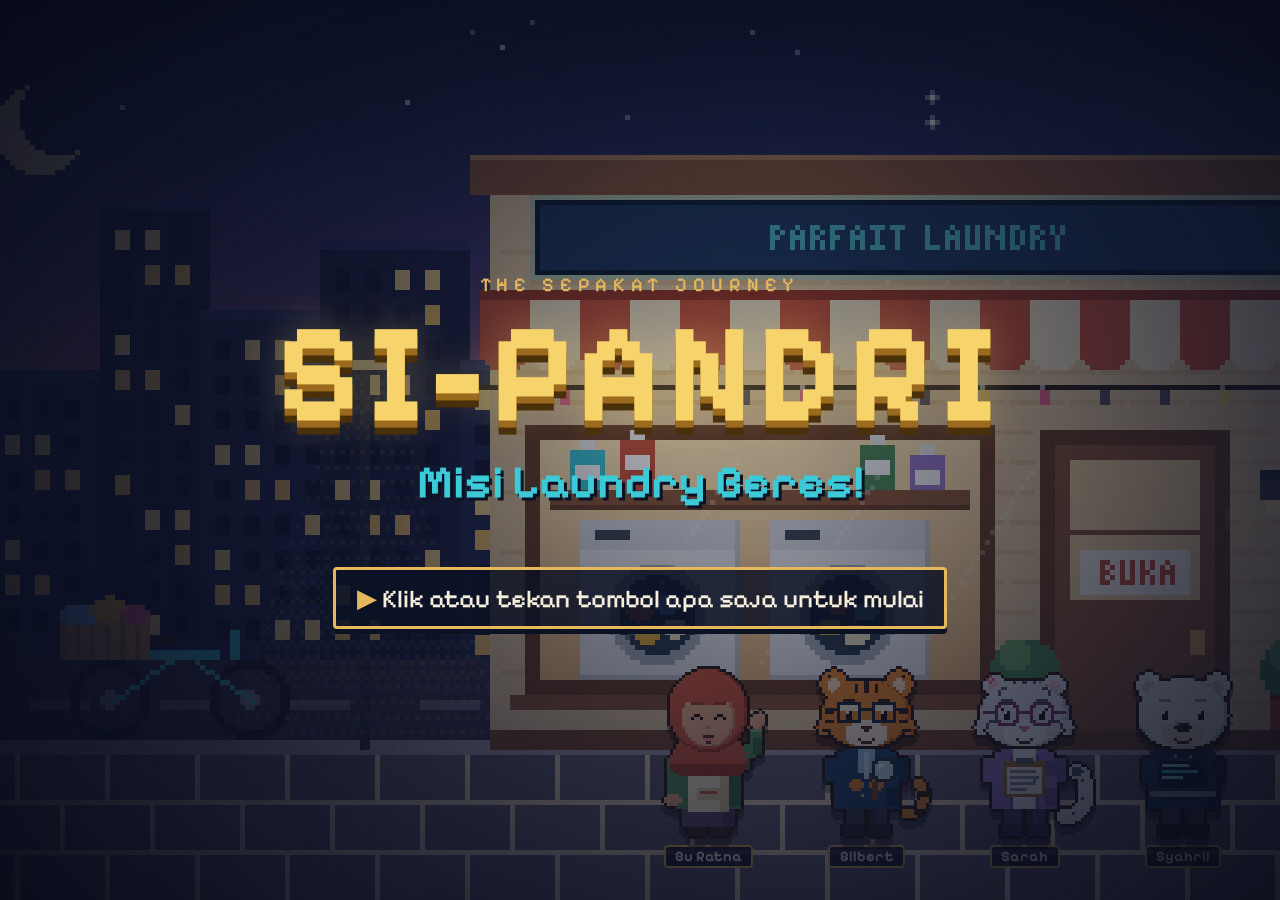
==== commit 19711410: "more updates" ====
--- a/game/index.html
+++ b/game/index.html
@@ -31,14 +31,14 @@
       <div class="hud-right">
         <span id="hud-mode" class="mode-badge" hidden>MODE PRESENTER</span>
         <span id="hud-xp" class="xp" title="XP (Mode Cerita)">0 XP</span>
-        <button id="btn-map" class="hbtn" title="Peta babak (B)"><span class="ico">▤</span><span class="lbl">Babak</span></button>
-        <button id="btn-journal" class="hbtn" title="Jurnal perjalanan (J)"><span class="ico">✎</span><span class="lbl">Jurnal</span></button>
-        <button id="btn-sound" class="hbtn" title="Suara hidup/mati (M)" aria-pressed="true"><span class="ico">♪</span><span class="lbl">Suara</span></button>
-        <button id="btn-settings" class="hbtn" title="Pengaturan"><span class="ico">⚙</span><span class="lbl">Atur</span></button>
-        <button id="btn-presenter" class="hbtn" title="Mode Presenter"><span class="ico">▶</span><span class="lbl">Presenter</span></button>
-        <button id="btn-full" class="hbtn" title="Layar penuh (F)"><span class="ico">⛶</span><span class="lbl">Penuh</span></button>
-        <button id="btn-help" class="hbtn" title="Bantuan (H)"><span class="ico">?</span><span class="lbl">Bantuan</span></button>
-        <button id="btn-more" class="hbtn" title="Menu" aria-label="Menu"><span class="ico">☰</span></button>
+        <button id="btn-map" class="hbtn" title="Peta babak (B)"><span class="ico" data-ikon="peta"></span><span class="lbl">Babak</span></button>
+        <button id="btn-journal" class="hbtn" title="Jurnal perjalanan (J)"><span class="ico" data-ikon="jurnal"></span><span class="lbl">Jurnal</span></button>
+        <button id="btn-sound" class="hbtn" title="Suara hidup/mati (M)" aria-pressed="true"><span class="ico" data-ikon="suara"></span><span class="lbl">Suara</span></button>
+        <button id="btn-settings" class="hbtn" title="Pengaturan"><span class="ico" data-ikon="atur"></span><span class="lbl">Atur</span></button>
+        <button id="btn-presenter" class="hbtn" title="Mode Presenter"><span class="ico" data-ikon="presenter"></span><span class="lbl">Presenter</span></button>
+        <button id="btn-full" class="hbtn" title="Layar penuh (F)"><span class="ico" data-ikon="penuh"></span><span class="lbl">Penuh</span></button>
+        <button id="btn-help" class="hbtn" title="Bantuan (H)"><span class="ico" data-ikon="bantuan"></span><span class="lbl">Bantuan</span></button>
+        <button id="btn-more" class="hbtn" title="Menu" aria-label="Menu"><span class="ico" data-ikon="menu"></span></button>
       </div>
     </header>
 
@@ -107,14 +107,23 @@
     <span class="sp-logo">SI-PANDRI</span>
     <span class="sp-sub">Misi Laundry Beres!</span>
     <span class="sp-press"><span class="sp-arrow">▶</span> <span id="sp-press-text">Ketuk layar untuk mulai</span></span>
-
+    <span class="sp-rotate"><span class="rot-phone" aria-hidden="true"></span><span id="sp-rotate-text">Game ini dimainkan mendatar. Setelah diketuk, layar diputar otomatis.</span></span>
   </button>
+
+  <!-- HP/tablet dipegang tegak: game hanya dimainkan mendatar -->
+  <div id="rotate" role="alertdialog" aria-labelledby="rotate-h" aria-describedby="rotate-p">
+    <div class="rot-phone" aria-hidden="true"></div>
+    <h2 id="rotate-h">Putar perangkatmu</h2>
+    <p id="rotate-p">SI-PANDRI: Misi Laundry Beres! dimainkan dalam posisi <b>mendatar</b> (landscape).</p>
+    <button id="rotate-btn" class="btn btn-primary btn-big" type="button" hidden>Layar penuh &amp; putar otomatis</button>
+    <p class="rot-note" id="rotate-note">Kalau tampilan tidak ikut berputar, matikan kunci rotasi layar di HP.</p>
+  </div>
 
   <!-- Layar judul / menu utama -->
   <section id="title-screen" aria-labelledby="title-h">
     <div class="title-corner">
-      <button id="tc-sound" class="tc-btn" type="button" title="Suara hidup/mati" aria-label="Suara hidup/mati">♪</button>
-      <button id="tc-full" class="tc-btn" type="button" title="Layar penuh" aria-label="Layar penuh">⛶</button>
+      <button id="tc-sound" class="tc-btn" type="button" title="Suara hidup/mati" aria-label="Suara hidup/mati"><span data-ikon="suara"></span></button>
+      <button id="tc-full" class="tc-btn" type="button" title="Layar penuh" aria-label="Layar penuh"><span data-ikon="penuh"></span></button>
     </div>
     <div class="title-panel">
       <p class="tp-kicker">Proyek UTS Dasar Pemrograman · Free Pascal</p>
@@ -122,13 +131,13 @@
       <p class="tp-sub">Misi Laundry Beres!</p>
       <p class="tp-tag">Dari Laundry yang Kewalahan Menjadi Laundry yang Lebih Teratur</p>
       <nav class="game-menu" aria-label="Menu utama">
-        <button id="btn-continue" class="gm-item gm-gold" type="button" hidden><span class="gm-label">Lanjutkan</span><span class="gm-detail" id="continue-detail"></span></button>
-        <button id="btn-start" class="gm-item gm-gold" type="button"><span class="gm-label" id="start-label">Mulai Cerita</span><span class="gm-detail">Mode Cerita · 9 babak</span></button>
-        <button id="btn-presenter-start" class="gm-item" type="button"><span class="gm-label">Mode Presenter</span><span class="gm-detail">Pilih babak bebas untuk presentasi kelas</span></button>
+        <button id="btn-continue" class="gm-item gm-gold" type="button" hidden><span class="gm-ikon" data-ikon="lanjut"></span><span class="gm-label">Lanjutkan</span><span class="gm-detail" id="continue-detail"></span></button>
+        <button id="btn-start" class="gm-item gm-gold" type="button"><span class="gm-ikon" data-ikon="main"></span><span class="gm-label" id="start-label">Mulai Cerita</span><span class="gm-detail">Mode Cerita · 9 babak</span></button>
+        <button id="btn-presenter-start" class="gm-item" type="button"><span class="gm-ikon" data-ikon="presenter"></span><span class="gm-label">Mode Presenter</span><span class="gm-detail">Pilih babak bebas untuk presentasi kelas</span></button>
         <div class="gm-row">
-          <button id="btn-title-map" class="gm-mini" type="button">Pilih Babak</button>
-          <button id="btn-title-settings" class="gm-mini" type="button">Pengaturan</button>
-          <button id="btn-title-help" class="gm-mini" type="button">Bantuan</button>
+          <button id="btn-title-map" class="gm-mini" type="button"><span data-ikon="peta"></span><span>Pilih Babak</span></button>
+          <button id="btn-title-settings" class="gm-mini" type="button"><span data-ikon="atur"></span><span>Pengaturan</span></button>
+          <button id="btn-title-help" class="gm-mini" type="button"><span data-ikon="bantuan"></span><span>Bantuan</span></button>
         </div>
       </nav>
       <p id="title-progress" class="tp-progress"></p>
@@ -149,22 +158,44 @@
   <dialog id="dlg-more" class="small" aria-labelledby="more-h">
     <header class="dlg-head"><h2 id="more-h">Menu</h2><button class="btn btn-small" data-close>Tutup</button></header>
     <div class="more-grid">
-      <button class="btn" data-act="map">▤ Peta babak</button>
-      <button class="btn" data-act="journal">✎ Jurnal</button>
-      <button class="btn" data-act="settings">⚙ Pengaturan</button>
-      <button class="btn" data-act="full">⛶ Layar penuh</button>
-      <button class="btn" data-act="presenter">▶ Mode Presenter</button>
-      <button class="btn" data-act="help">? Bantuan</button>
-      <button class="btn" data-act="log">☷ Riwayat dialog</button>
-      <button class="btn btn-primary" data-act="home">⌂ Menu utama</button>
+      <button class="btn" data-act="map"><span data-ikon="peta"></span>Peta babak</button>
+      <button class="btn" data-act="journal"><span data-ikon="jurnal"></span>Jurnal</button>
+      <button class="btn" data-act="settings"><span data-ikon="atur"></span>Pengaturan</button>
+      <button class="btn" data-act="full"><span data-ikon="penuh"></span>Layar penuh</button>
+      <button class="btn" data-act="presenter"><span data-ikon="presenter"></span>Mode Presenter</button>
+      <button class="btn" data-act="help"><span data-ikon="bantuan"></span>Bantuan</button>
+      <button class="btn" data-act="log"><span data-ikon="riwayat"></span>Riwayat dialog</button>
+      <button class="btn btn-primary" data-act="home"><span data-ikon="rumah"></span>Menu utama</button>
     </div>
   </dialog>
 
   <!-- Peta babak -->
   <dialog id="dlg-map" aria-labelledby="map-h">
-    <header class="dlg-head"><h2 id="map-h">Peta Babak</h2><button class="btn btn-small" data-close>Tutup</button></header>
-    <p id="map-note" class="muted"></p>
-    <ol id="map-list"></ol>
+    <header class="peta-top">
+      <h2 id="map-h">Peta Babak</h2>
+      <span id="map-mode" class="peta-chip">Mode Cerita</span>
+      <span id="map-prog" class="peta-chip gold"></span>
+      <p id="map-note" class="peta-note"></p>
+      <button class="btn btn-small" data-close>Tutup</button>
+    </header>
+    <div class="peta-wrap">
+      <div class="peta" id="peta">
+        <canvas id="peta-bg" width="576" height="304" aria-hidden="true"></canvas>
+        <ol id="map-list" aria-label="Pemberhentian babak"></ol>
+        <div id="peta-ratna" aria-hidden="true"><canvas width="48" height="64"></canvas></div>
+      </div>
+    </div>
+    <section id="map-info" class="peta-info" aria-live="polite">
+      <canvas id="pi-face" width="40" height="38" aria-hidden="true"></canvas>
+      <div class="pi-text">
+        <p id="pi-kicker" class="pi-kicker"></p>
+        <h3 id="pi-title"></h3>
+        <p id="pi-goal" class="pi-goal"></p>
+        <p class="pi-say"><b>Bu Ratna:</b> <span id="pi-say"></span></p>
+        <p class="peta-hint" aria-hidden="true">Tip: ← → pilih babak · klik lagi atau Enter untuk bermain</p>
+      </div>
+      <div id="pi-actions" class="pi-actions"></div>
+    </section>
   </dialog>
 
   <!-- Jurnal -->
@@ -244,6 +275,8 @@
   <script src="js/art.js"></script>
   <script src="js/engine.js"></script>
   <script src="js/acts.js"></script>
+  <script src="js/ikon.js"></script>
+  <script src="js/peta.js"></script>
   <script src="js/main.js"></script>
 </body>
 </html>
--- a/game/css/game.css
+++ b/game/css/game.css
@@ -222,13 +222,27 @@
 .card-btn:disabled { cursor: default; }
 
 /* Buku catatan Bu Ratna */
+/* Halaman buku bergaris: garis biru hanya di bawah setiap catatan (tidak menembus teks),
+   garis margin merah di kiri, dan ring spiral di tepi buku. */
 .notebook {
-  background: repeating-linear-gradient(#FFFDF2, #FFFDF2 1.9rem, #CFE0EE 1.9rem, #CFE0EE calc(1.9rem + 2px));
-  border: 3px solid #A8763E; border-left: 14px solid #C8553D; border-radius: 8px; padding: .8rem; transform: rotate(-.4deg);
-}
-.notebook .card-btn { background: transparent; border: 2px dashed rgba(74, 59, 46, .35); box-shadow: none; font-style: italic; font-size: 1.05rem; }
-.notebook .card-btn.is-right { background: var(--greenL); border-style: solid; }
-.notebook .card-btn.is-wrong { background: var(--redL); }
+  position: relative; background: #FFFDF2; border: 3px solid #A8763E; border-radius: 6px 10px 10px 6px;
+  padding: .7rem .9rem .8rem 2.6rem; box-shadow: 0 4px 0 rgba(43, 33, 24, .2), inset 0 3px 0 #FFFFFF;
+}
+.notebook::before { content: ''; position: absolute; left: 1.9rem; top: 0; bottom: 0; width: 2px; background: #E9A0A0; }
+.notebook::after {
+  content: ''; position: absolute; left: -.55rem; top: .7rem; bottom: .7rem; width: 1.3rem;
+  background: repeating-linear-gradient(to bottom, #6E6255 0 .45rem, #A39686 .45rem .6rem, transparent .6rem 1.35rem);
+  border-radius: 6px; pointer-events: none;
+}
+.notebook .pick-grid { gap: 0 1.4rem; }
+.notebook .card-btn {
+  background: transparent; border: 0; border-bottom: 2px solid #BFD4E6; border-radius: 4px 4px 0 0; box-shadow: none;
+  font-style: italic; font-size: 1.05rem; padding: .5rem .5rem .35rem; min-height: 2.7rem;
+}
+.notebook .card-btn:hover:not(:disabled) { background: rgba(230, 184, 92, .2); }
+.notebook .card-btn.coret { color: var(--muted); text-decoration: line-through; text-decoration-thickness: 2px; text-decoration-color: #B8352B; }
+.notebook .card-btn.is-right { background: var(--greenL); border-bottom-color: var(--green); }
+.notebook .card-btn.is-wrong { background: var(--redL); border-bottom-color: var(--red); }
 
 /* Rumus */
 .formula { display: flex; flex-direction: column; align-items: center; gap: .5rem; margin: .4rem 0 .8rem; }
@@ -458,15 +472,6 @@
 dialog::backdrop { background: rgba(10, 16, 26, .6); }
 .dlg-head { display: flex; justify-content: space-between; align-items: center; gap: 1rem; position: sticky; top: -1rem; background: var(--paper); padding: .3rem 0; z-index: 1; }
 .dlg-head h2 { font-family: 'Pixelify Sans', sans-serif; margin: 0; color: var(--navy); }
-#map-list { list-style: none; padding: 0; margin: 0; display: grid; gap: .5rem; }
-.map-item { border: 3px solid var(--ink2); border-radius: 12px; padding: .5rem .7rem; background: #fff; }
-.map-item.terkunci { opacity: .65; background: var(--paper2); }
-.map-item.selesai { border-color: var(--green); }
-.map-item.berjalan { border-color: var(--gold); box-shadow: 0 0 0 3px var(--goldL); }
-.map-head { display: grid; grid-template-columns: auto 1fr auto; gap: .6rem; align-items: start; }
-.map-head h3 { margin: 0; font-size: 1.05rem; }
-.map-head p { margin: .1rem 0 0; font-size: .88rem; color: var(--muted); }
-.map-no { font-family: 'Pixelify Sans', sans-serif; width: 2rem; height: 2rem; border-radius: 8px; background: var(--navy); color: #fff; display: grid; place-items: center; }
 .badge.st-selesai { background: var(--green); color: #fff; }
 .badge.st-terkunci { background: #CFC6B5; }
 .badge.st-tersedia { background: var(--cyanL); }
@@ -539,9 +544,18 @@
 @media (max-width: 980px) {
   .hbtn .lbl { display: none; }
   .hud-chapter { flex-basis: 8rem; }
+}
+/* Isi panel misi menyesuaikan lebar panelnya sendiri (bukan lebar layar), karena di HP
+   mendatar panel misi berbagi tempat dengan kolom dialog. */
+#activity { container: misi / inline-size; }
+@container misi (max-width: 820px) {
   .pick-grid.cols-3 { grid-template-columns: repeat(2, minmax(0, 1fr)); }
   .sort-zones { grid-template-columns: 1fr; }
   .scale-game, .flow-compare { grid-template-columns: 1fr; }
+}
+@container misi (max-width: 430px) {
+  .pick-grid.cols-2, .pick-grid.cols-3, .match, .reg-form { grid-template-columns: 1fr; }
+  .chain-node { min-width: 4.6rem; margin-right: .9rem; }
 }
 @media (max-width: 720px) {
   #hud { gap: .35rem; padding: .3rem .5rem; }
@@ -551,14 +565,13 @@
   #hud-title { font-size: .85rem; }
   .actor canvas { height: min(30vh, 30vw); min-height: 90px; }
   body.has-activity #actors { display: none; }
-  #dialog { grid-template-columns: 1fr; gap: .3rem; padding: .5rem .6rem; bottom: .4rem; }
+  /* narator ikut ditumpuk seperti dialog tokoh, agar teksnya mendapat lebar penuh */
+  #dialog, #dialog.narrator { grid-template-columns: 1fr; gap: .3rem; padding: .5rem .6rem; bottom: .4rem; }
   .dlg-portrait { display: none; }
   .dlg-controls { flex-direction: row; justify-content: space-between; }
   #dlg-text { font-size: 1rem; min-height: 2.6em; }
   #activity { top: .4rem; padding: .7rem .7rem; max-height: calc(100% - var(--dlg-h) - 1rem); }
   body.has-ticket #activity { top: 3rem; max-height: calc(100% - var(--dlg-h) - 3.6rem); }
-  .pick-grid.cols-2, .pick-grid.cols-3, .match, .reg-form { grid-template-columns: 1fr; }
-  .chain-node { min-width: 4.6rem; margin-right: .9rem; }
   #presenter-bar .pb-field span { display: none; }
 }
 @media (max-height: 560px) and (min-width: 721px) {
@@ -632,29 +645,44 @@
 .tp-tag { font-family: 'Pixelify Sans', sans-serif; font-size: clamp(1rem, 1vw + .5rem, 1.35rem); color: #FFF6D8; margin: .2rem 0 1rem; line-height: 1.3; }
 .game-menu { display: grid; gap: .55rem; }
 .gm-item {
-  position: relative; display: grid; gap: .1rem; text-align: left; padding: .55rem 1rem .55rem 2.3rem;
+  position: relative; display: grid; grid-template-columns: auto minmax(0, 1fr); column-gap: .85rem; row-gap: .1rem; align-items: center;
+  text-align: left; padding: .4rem 1rem .4rem .5rem;
   border: 3px solid #0B1224; border-radius: 4px; background: #F6EEDD; color: var(--ink);
   box-shadow: 0 4px 0 #0B1224; transition: transform .1s ease, background .15s ease;
 }
+/* Slot ikon ala inventori game */
+.gm-ikon {
+  grid-row: 1 / span 2; width: 2.45rem; height: 2.45rem; display: grid; place-items: center;
+  background: #1F3A5F; color: #FFF6D8; border: 3px solid #0B1224; border-radius: 4px; box-shadow: inset 0 -3px 0 rgba(0, 0, 0, .3);
+  --ikon-aksen: var(--cyan); transition: transform .15s ease;
+}
+.gm-ikon .ikon { width: 28px; height: 28px; }
+.gm-gold .gm-ikon { background: #9B3B29; --ikon-aksen: #F7D46B; }
+.gm-label, .gm-detail { grid-column: 2; }
 .gm-label { font-family: 'Pixelify Sans', sans-serif; font-weight: 700; font-size: clamp(1.15rem, 1vw + .75rem, 1.6rem); line-height: 1.1; }
 .gm-detail { font-size: .82rem; color: var(--muted); }
 .gm-detail:empty { display: none; }
 .gm-gold { background: #E6B85C; }
 .gm-gold .gm-detail { color: #5A4012; }
+/* Kursor ▶ ala menu game, di luar tombol (dalam bantalan panel) */
 .gm-item::before {
-  content: '▶'; position: absolute; left: .75rem; top: 50%; transform: translateY(-50%); color: var(--terra);
-  opacity: 0; transition: opacity .15s ease;
+  content: '▶'; position: absolute; left: -1.05rem; top: 0; bottom: 0; display: grid; align-items: center;
+  font-size: .85rem; color: var(--gold); opacity: 0; transition: opacity .15s ease;
 }
 .gm-item:hover, .gm-item:focus-visible { transform: translateX(6px); background: #FFF6D8; }
 .gm-gold:hover, .gm-gold:focus-visible { background: #F2C871; }
+.gm-item:hover .gm-ikon, .gm-item:focus-visible .gm-ikon { transform: scale(1.08) rotate(-4deg); }
 .gm-item:focus-visible { outline: 3px solid var(--cyan); outline-offset: 3px; }
 .gm-item:hover::before, .gm-item:focus-visible::before { opacity: 1; animation: nudge 1s ease-in-out infinite; }
 .gm-item:active { transform: translate(6px, 3px); box-shadow: 0 1px 0 #0B1224; }
 .gm-row { display: grid; grid-template-columns: repeat(3, minmax(0, 1fr)); gap: .45rem; }
 .gm-mini {
+  display: flex; align-items: center; justify-content: center; gap: .45rem; text-align: center;
   padding: .4rem .3rem; min-height: 2.7rem; border: 2px solid rgba(246, 238, 221, .55); border-radius: 4px;
-  background: rgba(255, 255, 255, .06); color: var(--cream); font-weight: 700; font-size: .85rem;
-}
+  background: rgba(255, 255, 255, .06); color: var(--cream); font-weight: 700; font-size: .85rem; --ikon-aksen: var(--cyan);
+}
+.gm-mini .ikon { width: 20px; height: 20px; }
+@container (max-width: 400px) { .gm-mini { flex-direction: column; gap: .1rem; font-size: .74rem; } }
 .gm-mini:hover, .gm-mini:focus-visible { background: rgba(60, 202, 217, .2); border-color: var(--cyan); }
 .tp-progress { color: var(--cyan); font-weight: 700; font-size: .85rem; margin: .7rem 0 0; }
 .tp-progress:empty { display: none; }
@@ -710,7 +738,14 @@
   .title-panel { width: clamp(400px, 44vw, 600px); }
   .title-char canvas { height: clamp(90px, min(34vh, calc((98vw - clamp(400px, 44vw, 600px) - 120px) / 3)), 380px); }
 }
-@media (hover: hover) and (pointer: fine) and (min-height: 700px) { .title-hints { display: block; } }
+/* Baris petunjuk keyboard di bawah: panel menu dibatasi agar tidak tertimpa */
+@media (hover: hover) and (pointer: fine) and (min-height: 700px) { .title-hints { display: block; } .title-panel { max-height: calc(100% - 2.3rem); } }
+@media (max-height: 820px) and (min-width: 901px) {
+  .title-panel { padding-top: 1rem; padding-bottom: 1rem; }
+  .tp-tag { margin-bottom: .6rem; }
+  .tp-team { margin-top: .5rem; }
+  .tp-progress { margin-top: .5rem; }
+}
 
 @keyframes slideIn { from { opacity: 0; transform: translateX(-36px); } to { opacity: 1; transform: none; } }
 @keyframes enterUp { from { opacity: 0; transform: translateY(40px); } to { opacity: 1; transform: none; } }
@@ -728,14 +763,26 @@
 @media (max-width: 900px) and (max-height: 700px) { .title-panel .disclaimer, .gm-detail { display: none; } }
 @media (max-height: 520px) and (orientation: landscape) {
   #title-screen { flex-direction: row; align-items: center; justify-content: flex-start; padding-top: max(.6rem, env(safe-area-inset-top)); }
-  .title-panel { width: min(430px, 56vw); max-height: 100%; margin-top: 0; padding: .7rem 1rem; }
+  .title-panel { width: min(430px, 50vw); max-height: 100%; margin-top: 0; padding: .7rem 1rem; }
   .tp-title { font-size: clamp(2rem, 12vh, 3.2rem); }
   .tp-sub { font-size: 1.2rem; margin-top: .2rem; }
   .tp-tag, .tp-kicker, .title-panel .disclaimer, .gm-detail, .tp-team { display: none; }
   .game-menu { gap: .4rem; }
-  .gm-item { padding: .35rem .8rem .35rem 2.1rem; }
-  #title-cast { left: auto; right: max(.6rem, env(safe-area-inset-right)); bottom: 2vh; }
-  .title-char canvas { height: clamp(64px, min(40vh, 12.5vw), 170px); }
+  .gm-item { padding: .3rem .8rem .3rem .4rem; column-gap: .6rem; }
+  .gm-ikon { width: 2.1rem; height: 2.1rem; }
+  .gm-ikon .ikon { width: 20px; height: 20px; }
+  .gm-mini { min-height: 2.3rem; padding: .25rem .3rem; }
+  .tp-progress { margin-top: .5rem; font-size: .78rem; }
+  #title-cast { left: auto; right: max(.6rem, env(safe-area-inset-right)); bottom: 2vh; gap: clamp(.1rem, 1vw, .8rem); }
+  /* tokoh mengisi sisa lebar di kanan panel, tidak masuk ke belakang panel */
+  .title-char canvas { height: clamp(56px, min(40vh, calc((100vw - min(430px, 50vw) - 80px) / 3)), 170px); }
+  .title-char figcaption b { font-size: .62rem; padding: 0 .3rem; }
+}
+@media (max-height: 360px) and (orientation: landscape) {
+  .tp-title { font-size: clamp(1.8rem, 10.5vh, 2.6rem); }
+  .tp-sub { font-size: 1.05rem; }
+  .gm-item { padding: .2rem .7rem .2rem .35rem; }
+  .gm-label { font-size: 1.05rem; }
 }
 
 /* Sentuhan & layar HP saat bermain */
@@ -756,7 +803,7 @@
   #hud-title { font-size: .85rem; }
   .actor canvas { height: 36vh; min-height: 80px; }
   body.has-activity #actors { display: none; }
-  #dialog { grid-template-columns: 1fr auto; gap: .4rem; padding: .35rem .6rem; bottom: max(.3rem, env(safe-area-inset-bottom)); }
+  #dialog, #dialog.narrator { grid-template-columns: 1fr auto; gap: .4rem; padding: .35rem .6rem; bottom: max(.3rem, env(safe-area-inset-bottom)); }
   .dlg-portrait, #dlg-role { display: none; }
   #dlg-text { font-size: .95rem; min-height: 2.1em; }
   .dlg-controls { flex-direction: row; }
@@ -775,7 +822,7 @@
 #btn-more { display: none; }
 .more-grid { display: grid; grid-template-columns: 1fr 1fr; gap: .5rem; }
 .more-grid .btn { justify-content: flex-start; min-height: 3rem; }
-@media (max-width: 720px) {
+@media (max-width: 720px), (max-height: 520px) and (orientation: landscape) {
   #hud { flex-wrap: nowrap; gap: .4rem; }
   #hud-pips, .brand-sub, .hud-right .hbtn { display: none; }
   .hud-right #btn-sound, .hud-right #btn-more { display: inline-flex; }
@@ -793,3 +840,227 @@
   #toasts { top: .5rem; left: .75rem; right: .75rem; justify-items: center; }
   .toast { font-size: .8rem; padding: .3rem .6rem; max-width: 100%; }
 }
+
+/* ---------------- HP & tablet: hanya mode mendatar (landscape) ----------------
+   Layar pendek mendatar (HP): saat ada misi, panel misi memakai tinggi penuh di kiri
+   dan dialog pindah ke kolom kanan, supaya misi tidak terjepit di antara HUD dan dialog. */
+@media (max-height: 520px) and (orientation: landscape) {
+  :root { --sisi: clamp(200px, 31vw, 330px); --tepi: max(.45rem, env(safe-area-inset-left)); --tepi-kanan: max(.45rem, env(safe-area-inset-right)); }
+  body.has-activity #activity, body.has-activity #activity.wide, body.has-ticket #activity {
+    left: var(--tepi); right: calc(var(--sisi) + var(--tepi-kanan) + .45rem); width: auto; transform: none;
+    top: .4rem; max-height: calc(100% - .8rem); padding: .5rem .75rem; animation-name: fadeUp;
+  }
+  body.has-activity #dialog, body.has-activity #dialog.narrator {
+    left: auto; right: var(--tepi-kanan); transform: none; width: var(--sisi);
+    grid-template-columns: 1fr; gap: .3rem; bottom: max(.4rem, env(safe-area-inset-bottom));
+    max-height: calc(100% - .8rem); overflow-y: auto;
+  }
+  body.has-activity .dlg-controls { justify-content: space-between; }
+  body.has-activity #btn-next { flex: 1 1 auto; }
+  body.has-activity #ticket { left: auto; right: var(--tepi-kanan); top: .4rem; width: var(--sisi); max-width: none; max-height: calc(100% - var(--dlg-h) - 1.3rem); overflow-y: auto; }
+  .act-head .kicker { font-size: .75rem; }
+  #act-objective { font-size: .95rem; }
+  .help-btn { width: 2rem; height: 2rem; font-size: .95rem; }
+  /* Bilah presenter lebih tipis agar panggung tetap lega */
+  #presenter-bar { padding: .2rem .5rem; gap: .3rem; }
+  #presenter-bar .btn-small { min-height: 2.1rem; padding: .1rem .5rem; font-size: .78rem; }
+  #presenter-bar .pb-field span { display: none; }
+  .pb-field select { max-width: 10rem; font-size: .8rem; }
+}
+
+/* Layar "Putar perangkatmu": HP/tablet yang dipegang tegak. Di Android, ketukan pertama sudah
+   mengunci layar ke mendatar; layar ini muncul bila kunci rotasi tidak didukung (mis. iPhone)
+   atau setelah keluar dari layar penuh. */
+#rotate { display: none; }
+.sp-rotate { display: none; }
+@media (orientation: portrait) and (pointer: coarse) {
+  body:not(.splash-on) #rotate {
+    display: flex; position: fixed; inset: 0; z-index: 90; flex-direction: column; align-items: center; justify-content: center;
+    gap: .8rem; padding: max(1.5rem, env(safe-area-inset-top)) 1.5rem max(1.5rem, env(safe-area-inset-bottom)); text-align: center;
+    background: radial-gradient(circle at 50% 35%, #24346A 0%, #121733 70%); color: var(--cream);
+  }
+  .sp-rotate { display: flex; align-items: center; gap: .5rem; margin-top: 1rem; font-size: .95rem; color: #FFF6D8; max-width: 22rem; }
+  .sp-rotate .rot-phone { width: 1.6rem; height: 2.5rem; border-width: 3px; flex: none; animation: none; }
+}
+#rotate h2 { font-family: 'Pixelify Sans', sans-serif; font-size: 1.9rem; margin: .4rem 0 0; color: var(--gold); text-shadow: 3px 3px 0 #0B1224; }
+#rotate p { margin: 0; max-width: 21rem; line-height: 1.45; }
+#rotate .rot-note { font-size: .85rem; color: #C9CDE8; }
+#rotate .btn { margin-top: .4rem; }
+.rot-phone {
+  position: relative; width: 4.4rem; height: 7.4rem; border: 5px solid var(--cream); border-radius: 12px; background: #0F1B2D;
+  box-shadow: 0 6px 0 #0B1224; animation: putar 2.4s ease-in-out infinite;
+}
+.rot-phone::before { content: ''; position: absolute; inset: 14% 10%; background: linear-gradient(180deg, var(--cyan), #2A8E9A); border-radius: 3px; opacity: .85; }
+.rot-phone::after { content: ''; position: absolute; left: 50%; bottom: 4%; width: 18%; height: 4%; transform: translateX(-50%); background: var(--cream); border-radius: 2px; }
+@keyframes putar { 0%, 20% { transform: rotate(0); } 55%, 80% { transform: rotate(-90deg); } 100% { transform: rotate(0); } }
+
+/* Toast di HP mendatar: di kolom kanan dan paling banyak dua, agar tidak menutupi judul misi */
+@media (max-height: 520px) and (orientation: landscape) {
+  #toasts { top: 3rem; left: auto; right: var(--tepi-kanan); width: var(--sisi); justify-items: stretch; }
+  body.presenter #toasts { top: 5.7rem; }
+  .toast { font-size: .74rem; padding: .25rem .5rem; max-width: none; border-width: 2px; }
+  #toasts .toast:nth-last-child(n+3) { display: none; }
+}
+/* Tablet & layar sentuh sedang: HUD ringkas dengan menu ☰, bilah presenter satu baris yang bisa digeser */
+@media (max-width: 1480px) { .hbtn .lbl { display: none; } }
+@media (pointer: coarse) and (max-width: 1180px) {
+  .hud-right .hbtn { display: none; }
+  .hud-right #btn-sound, .hud-right #btn-more { display: inline-flex; }
+  #presenter-bar { flex-wrap: nowrap; overflow-x: auto; scrollbar-width: thin; }
+  #presenter-bar > * { flex: none; }
+}
+
+/* ---------------- Ikon pixel (ikon.js) ---------------- */
+.ikon { display: block; width: 20px; height: 20px; flex: none; }
+.ikon .a { fill: var(--ikon-aksen, var(--gold)); }
+.hbtn .ico { display: inline-grid; place-items: center; }
+.tc-btn { --ikon-aksen: var(--cyan); }
+.tc-btn.off, .hbtn.off { text-decoration: none; }
+.more-grid .btn { --ikon-aksen: var(--terra); gap: .55rem; }
+.more-grid .btn-primary { --ikon-aksen: #F7D46B; }
+
+/* ---------------- Peta Babak (peta.js) ---------------- */
+#dlg-map {
+  width: 100vw; height: 100vh; height: 100dvh; max-width: none; max-height: none; margin: 0; padding: 0;
+  border: 0; border-radius: 0; background: #7DB168; overflow: hidden; box-shadow: none; color: var(--ink);
+}
+#dlg-map[open] { display: grid; grid-template-columns: minmax(0, 1fr); grid-template-rows: auto minmax(0, 1fr) auto; }
+#dlg-map::backdrop { background: #0F141C; }
+.peta-top {
+  display: flex; align-items: center; gap: .55rem .7rem; flex-wrap: wrap; z-index: 2;
+  padding: max(.45rem, env(safe-area-inset-top)) max(.9rem, env(safe-area-inset-right)) .45rem max(.9rem, env(safe-area-inset-left));
+  background: var(--navy); color: var(--cream); border-bottom: 4px solid #0B1224;
+}
+.peta-top h2 { margin: 0; font-family: 'Pixelify Sans', sans-serif; color: var(--gold); font-size: 1.35rem; text-shadow: 2px 2px 0 #0B1224; }
+.peta-chip {
+  font-weight: 700; font-size: .78rem; padding: .1rem .6rem; border-radius: 999px; white-space: nowrap;
+  background: rgba(255, 255, 255, .12); border: 2px solid rgba(246, 238, 221, .4);
+}
+.peta-chip.presenter { background: var(--terra); border-color: #E98B76; color: #fff; }
+.peta-chip.gold { background: var(--gold); color: var(--ink); border-color: #B88A2C; }
+.peta-note { flex: 1 1 16rem; margin: 0; font-size: .8rem; color: #C9D6E6; min-width: 0; }
+.peta-top .btn { margin-left: auto; }
+
+.peta-wrap { position: relative; overflow: hidden; container: petawadah / size; display: grid; place-items: center; background: #7DB168; }
+.peta { position: relative; width: min(100cqw, 200cqh); aspect-ratio: 2 / 1; container: peta / inline-size; }
+#peta-bg {
+  position: absolute; left: -10%; top: -13.3333%; width: 120%; height: 126.6667%; pointer-events: none;
+  image-rendering: pixelated; image-rendering: crisp-edges;
+}
+#map-list { list-style: none; margin: 0; padding: 0; position: absolute; inset: 0; }
+.map-item { position: absolute; left: calc(var(--x) / 4.8 * 1%); top: calc(var(--y) / 2.4 * 1%); width: 0; height: 0; z-index: 1; }
+.map-item.pilih { z-index: 2; }
+.peta-stop { position: absolute; left: 0; top: 0; width: 0; height: 0; padding: 0; border: 0; background: none; color: var(--ink); }
+.peta-stop:focus-visible { outline: none; }
+.peta-stop:focus-visible .ps-sign, .peta-stop:focus-visible .ps-pin { outline: 3px solid var(--cyan); outline-offset: 2px; }
+
+/* Penanda di jalan */
+.ps-pin {
+  position: absolute; left: 0; top: 0; transform: translate(-50%, -50%);
+  width: clamp(22px, 3.4cqw, 56px); height: clamp(22px, 3.4cqw, 56px); border-radius: 50%; display: grid; place-items: center;
+  background: #FFFDF2; border: clamp(2px, .45cqw, 6px) solid var(--ink); box-shadow: 0 clamp(2px, .4cqw, 6px) 0 rgba(43, 33, 24, .35);
+  font-weight: 700; font-size: clamp(10px, 1.6cqw, 26px); line-height: 1;
+}
+.selesai .ps-pin { background: var(--green); color: #fff; border-color: #1F5233; }
+.berjalan .ps-pin { background: var(--gold); }
+.terkunci .ps-pin { background: #B9B2A4; color: #5B544A; border-color: #6E6255; border-style: dashed; }
+.pilih .ps-pin { box-shadow: 0 0 0 clamp(2px, .45cqw, 7px) #FFF6D8, 0 0 0 clamp(4px, .9cqw, 13px) var(--terra); animation: denyut 1.4s ease-in-out infinite; }
+@keyframes denyut { 0%, 100% { transform: translate(-50%, -50%) scale(1); } 50% { transform: translate(-50%, -50%) scale(1.12); } }
+
+/* Papan nama di tiang */
+.ps-sign {
+  position: absolute; left: calc(var(--dx) * 1cqw / 4.8); transform: translateX(-50%); width: 15.6cqw;
+  display: grid; justify-items: center; text-align: center; color: var(--ink);
+  background: #FFFDF2; border: .4cqw solid var(--ink); border-radius: .5cqw; padding: 1.3cqw .6cqw .55cqw;
+  box-shadow: 0 .5cqw 0 rgba(43, 33, 24, .35); transition: transform .15s ease;
+}
+.atas .ps-sign { bottom: 7.7cqw; }
+.bawah .ps-sign { top: 3.95cqw; }
+.ps-sign::after { content: ''; position: absolute; left: 50%; width: .7cqw; transform: translateX(-50%); background: #7A4E2C; border-left: .2cqw solid #5A3920; z-index: -1; }
+.atas .ps-sign::after { top: 100%; height: 6cqw; }
+.bawah .ps-sign::after { bottom: 100%; height: 2.3cqw; }
+.ps-no {
+  position: absolute; top: -1.7cqw; left: 50%; transform: translateX(-50%); min-width: 3.1cqw;
+  background: var(--terra); color: #fff; border: .35cqw solid var(--ink); border-radius: .4cqw;
+  font-weight: 700; font-size: 1.45cqw; line-height: 1.35; padding: 0 .5cqw;
+}
+.ps-nama { font-family: 'Pixelify Sans', sans-serif; font-weight: 700; font-size: clamp(11px, 1.45cqw, 24px); line-height: 1.15; }
+.ps-status { font-weight: 700; font-size: clamp(9px, 1.05cqw, 17px); color: var(--muted); margin-top: .2cqw; white-space: nowrap; }
+.selesai .ps-status { color: var(--green); }
+.berjalan .ps-status { color: var(--terraD); }
+.selesai .ps-sign { border-color: #1F5233; background: #F1FAF2; }
+.terkunci .ps-sign { background: #E6DFD0; color: #6E6255; }
+.terkunci .ps-no { background: #8E867A; }
+.pilih .ps-sign { background: #FFF3D1; border-color: var(--terra); box-shadow: 0 .5cqw 0 var(--terraD); }
+.peta-stop:hover .ps-sign { transform: translateX(-50%) translateY(-.35cqw); }
+.goyang .ps-sign, .goyang .ps-pin { animation: goyangPeta .4s ease; }
+@keyframes goyangPeta { 0%, 100% { translate: 0; } 25% { translate: -.8cqw 0; } 75% { translate: .8cqw 0; } }
+
+/* Peta kecil (HP): cukup penanda bernomor; nama babak tampil di panel info */
+@container peta (max-width: 759px) {
+  .ps-sign { display: none; }
+  .ps-pin { width: max(28px, 5.8cqw); height: max(28px, 5.8cqw); font-size: max(13px, 2.9cqw); border-width: max(2px, .7cqw); }
+  #peta-ratna { width: max(24px, 4.6cqw); }
+  .selesai .ps-pin::after {
+    content: '✔'; position: absolute; right: -28%; top: -28%; width: 52%; height: 52%; display: grid; place-items: center;
+    font-size: max(8px, 1.9cqw); background: #FFFDF2; color: var(--green); border: max(1px, .45cqw) solid #1F5233; border-radius: 50%;
+  }
+}
+
+/* Bu Ratna di peta */
+#peta-ratna {
+  position: absolute; left: calc(var(--x) / 4.8 * 1%); top: calc(var(--y) / 2.4 * 1%); width: 4.6cqw;
+  transform: translate(-50%, -94%); pointer-events: none; z-index: 3;
+}
+#peta-ratna canvas {
+  display: block; width: 100%; height: auto; image-rendering: pixelated; image-rendering: crisp-edges;
+  filter: drop-shadow(0 .35cqw 0 rgba(0, 0, 0, .28)); animation: bob 2.6s ease-in-out infinite;
+}
+#peta-ratna.jalan canvas { animation: langkahPeta .28s steps(2) infinite; }
+#peta-ratna::after { content: ''; position: absolute; left: 18%; right: 18%; bottom: -.3cqw; height: 1cqw; background: rgba(0, 0, 0, .22); border-radius: 50%; z-index: -1; }
+@keyframes langkahPeta { 0% { translate: 0 0; } 100% { translate: 0 -.4cqw; } }
+.peta-hint { margin: .3rem 0 0; font-size: .74rem; color: var(--muted); }
+@media (hover: none) { .peta-hint { display: none; } }
+
+/* Panel info babak terpilih */
+.peta-info {
+  display: grid; grid-template-columns: auto minmax(0, 1fr) auto; gap: .5rem 1rem; align-items: center; z-index: 2;
+  background: var(--paper); border-top: 4px solid var(--ink); box-shadow: 0 -6px 0 rgba(43, 33, 24, .2);
+  padding: .7rem max(1rem, env(safe-area-inset-right)) max(.7rem, env(safe-area-inset-bottom)) max(1rem, env(safe-area-inset-left));
+}
+#pi-face { width: 4.6rem; height: auto; aspect-ratio: 40 / 38; image-rendering: pixelated; background: #F7E6D8; border: 3px solid var(--terra); border-radius: 10px; }
+.pi-kicker { margin: 0; font-weight: 700; font-size: .78rem; letter-spacing: .05em; text-transform: uppercase; color: var(--terra); }
+#pi-title { margin: .05rem 0 .15rem; font-family: 'Pixelify Sans', sans-serif; font-size: 1.35rem; color: var(--navy); }
+.pi-goal { margin: 0; font-size: .95rem; }
+.pi-say { margin: .25rem 0 0; font-size: .88rem; color: var(--muted); font-style: italic; }
+.pi-say b { font-style: normal; font-family: 'Pixelify Sans', sans-serif; color: var(--terra); }
+.pi-actions { display: flex; flex-wrap: wrap; gap: .5rem; justify-content: flex-end; align-items: center; max-width: 36rem; }
+.pi-parts { display: flex; flex-wrap: wrap; gap: .35rem; width: 100%; justify-content: flex-end; }
+.pi-locked { font-weight: 700; color: var(--muted); background: var(--paper2); border: 3px dashed #B9B2A4; border-radius: 10px; padding: .45rem .9rem; }
+@media (max-width: 720px) {
+  .peta-info { grid-template-columns: minmax(0, 1fr); }
+  #pi-face { display: none; }
+  .pi-actions, .pi-parts { justify-content: flex-start; }
+}
+/* HP mendatar: peta di kiri, info di kolom kanan */
+@media (max-height: 520px) and (orientation: landscape) {
+  #dlg-map[open] { grid-template-columns: minmax(0, 1fr) var(--sisi); grid-template-rows: auto minmax(0, 1fr); }
+  .peta-top { grid-column: 1 / -1; padding-top: max(.25rem, env(safe-area-inset-top)); padding-bottom: .25rem; gap: .4rem; flex-wrap: nowrap; }
+  .peta-top h2 { font-size: 1.05rem; }
+  .peta-note { display: none; }
+  .peta-wrap { grid-column: 1; grid-row: 2; }
+  .peta-info {
+    grid-column: 2; grid-row: 2; grid-template-columns: minmax(0, 1fr); align-content: start; overflow-y: auto; gap: .45rem;
+    border-top: 0; border-left: 4px solid var(--ink); box-shadow: -4px 0 0 rgba(43, 33, 24, .2);
+    padding: .5rem max(.7rem, env(safe-area-inset-right)) max(.5rem, env(safe-area-inset-bottom)) .7rem;
+  }
+  #pi-face { display: none; }
+  #pi-title { font-size: 1.05rem; }
+  .pi-goal { font-size: .85rem; }
+  .pi-say { font-size: .8rem; }
+  .pi-actions, .pi-parts { justify-content: flex-start; }
+  .pi-actions .btn-big { width: 100%; font-size: 1rem; padding: .45rem .6rem; }
+  /* menu utama ringkas: slot ikon lebih kecil */
+  .gm-ikon { width: 2.1rem; height: 2.1rem; }
+  .gm-ikon .ikon { width: 20px; height: 20px; }
+}
